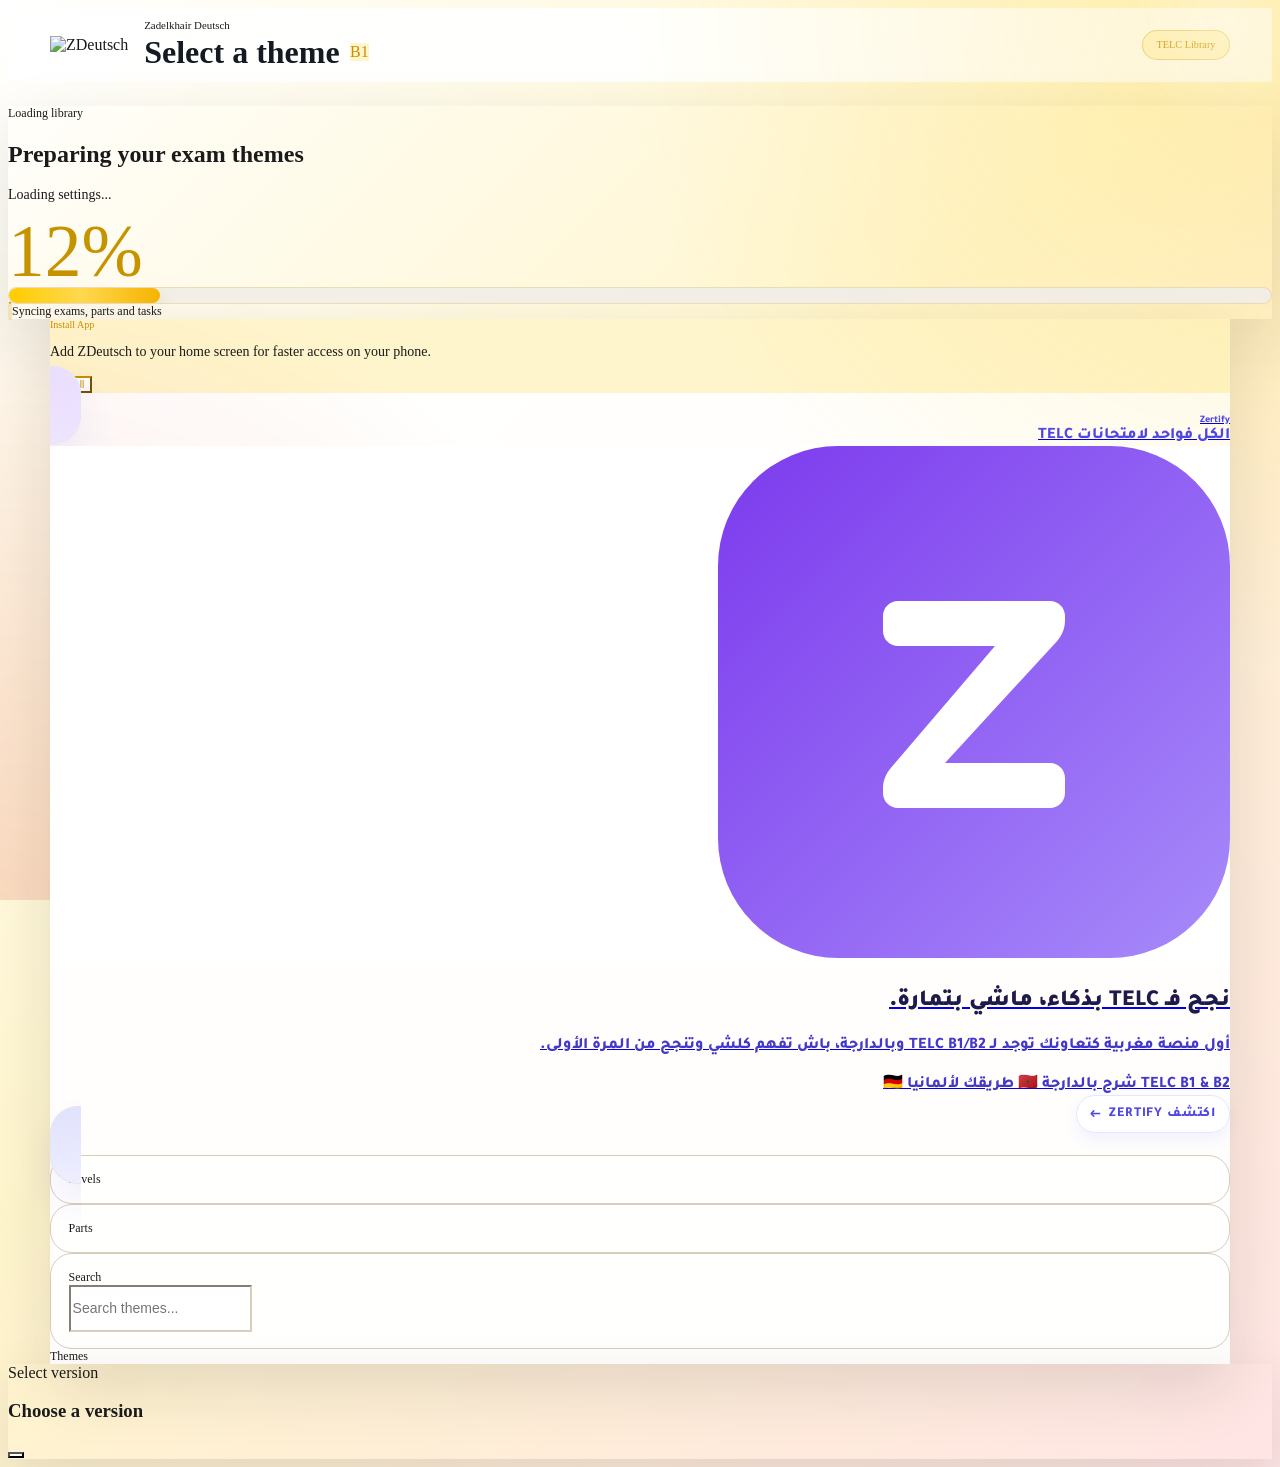
==== index.html @ 5119e73a "a" ====
<!doctype html>
<html lang="en">

<head>
  <meta charset="utf-8">
  <meta name="viewport" content="width=device-width, initial-scale=1">
  <meta name="theme-color" content="#ffcc00">
  <meta name="apple-mobile-web-app-capable" content="yes">
  <meta name="apple-mobile-web-app-status-bar-style" content="default">
  <meta name="apple-mobile-web-app-title" content="ZDeutsch">
  <title>ZDeutsch | Zadelkhair Deutsch</title>
  <link rel="manifest" href="manifest.webmanifest?v=20260313-1">
  <link rel="apple-touch-icon" href="pwa/apple-touch-icon.png?v=20260313-1">
  <link rel="stylesheet"
    href="https://fonts.googleapis.com/css2?family=Space+Grotesk:wght@400;600&family=Newsreader:wght@400;500;600&family=Tajawal:wght@500;700;800;900&display=swap">
  <script type="text/javascript">
    (function (c, l, a, r, i, t, y) {
      c[a] = c[a] || function () {
        (c[a].q = c[a].q || []).push(arguments);
      };
      t = l.createElement(r);
      t.async = 1;
      t.src = "https://www.clarity.ms/tag/" + i;
      y = l.getElementsByTagName(r)[0];
      y.parentNode.insertBefore(t, y);
    })(window, document, "clarity", "script", "vugci4h4o0");
  </script>
  <script>
    window.tailwind = window.tailwind || {};
    window.tailwind.config = {
      safelist: [
        "bg-stone-50",
        "bg-stone-100",
        "bg-stone-200",
        "bg-azure",
        "bg-white",
        "bg-white/80",
        "bg-white/90",
        "bg-azure/10",
        "bg-mint/10",
        "bg-mint/20",
        "bg-rose/10",
        "bg-rose/15",
        "border-stone-200",
        "border-stone-300",
        "border-azure/30",
        "border-azure/40",
        "border-azure/50",
        "border-azure/60",
        "border-mint/30",
        "border-mint/40",
        "border-mint/50",
        "border-mint/60",
        "border-rose/30",
        "border-rose/40",
        "border-rose/50",
        "border-black/20",
        "text-azure",
        "text-mint",
        "text-rose",
        "text-white",
        "ring-2",
        "ring-azure/20",
        "ring-azure/30",
        "shadow-sm",
        "shadow-panel",
        "shadow-lg",
        "hover:border-stone-300",
        "hover:-translate-y-0.5"
      ],
      theme: {
        extend: {
          fontFamily: {
            display: ["Space Grotesk", "sans-serif"],
            body: ["Newsreader", "serif"]
          },
          colors: {
            ink: "#1f2933",
            mist: "#f8f5f0",
            shell: "#ffffff",
            haze: "#f2f3f5",
            slate: "#5c6672",
            azure: "#0f766e",
            mint: "#15803d",
            amber: "#b45309",
            rose: "#dc2626"
          },
          boxShadow: {
            panel: "0 24px 60px rgba(15, 23, 42, 0.12)"
          }
        }
      }
    };
  </script>
    <script src="https://cdn.tailwindcss.com"></script>
    <link rel="stylesheet" href="theme.css?v=20260315-1">
  </head>

<body class="theme-body font-body min-h-screen home-page">
  <div class="fixed inset-0">
    <div class="absolute inset-0 flag-glow-top"></div>
    <div class="absolute inset-0 flag-glow-bottom"></div>
    <div class="absolute inset-0 grid-overlay"></div>
  </div>

  <div class="relative min-h-screen">
    <header class="home-header sticky top-0 z-40 border-b border-black/10 bg-white/90 backdrop-blur-md shadow-sm">
      <div class="home-header-inner w-full px-6">
        <div class="home-header-brand">
          <img id="brand-logo" src="logo.svg?v=20260312-1" alt="ZDeutsch" class="h-16 w-auto">
          <div class="home-header-copy">
            <p class="home-header-eyebrow font-display uppercase tracking-[0.24em] text-slate">Zadelkhair Deutsch</p>
            <div id="header-title" class="home-header-title">
              <h1 id="theme-title" class="font-display text-base">Select a theme</h1>
              <span id="level-pill"
                class="rounded-full border border-azure/40 bg-azure/10 px-2 py-0.5 text-[10px] uppercase tracking-[0.2em] text-azure font-display">B1</span>
            </div>
          </div>
        </div>
        <div class="home-header-badge font-display uppercase tracking-[0.22em] text-slate">TELC Library</div>
      </div>
    </header>

    <section id="home-view" class="home-view pb-16 px-6 relative">
      <div id="home-loader" class="fixed inset-0 z-[90] flex items-center justify-center px-6">
        <div class="home-loader-backdrop absolute inset-0"></div>
        <div
          class="home-loader-panel relative w-full max-w-xl overflow-hidden rounded-[2rem] border border-stone-300 bg-white/95 shadow-panel p-6 sm:p-8">
          <div class="flex items-start justify-between gap-4">
            <div class="min-w-0 space-y-2">
              <div class="font-display text-xs uppercase tracking-[0.28em] text-slate">Loading library</div>
              <h2 class="text-2xl font-display text-ink sm:text-3xl">Preparing your exam themes</h2>
              <p id="home-loader-stage" class="text-sm text-slate" role="status" aria-live="polite">Preparing library...
              </p>
            </div>
            <div id="home-loader-percent" class="home-loader-percent font-display text-azure">0%</div>
          </div>
          <div class="mt-6 home-loader-progress-track">
            <div id="home-loader-bar" class="home-loader-progress-fill"></div>
          </div>
          <div class="mt-5 flex items-center gap-3 text-xs font-display uppercase tracking-[0.18em] text-slate">
            <span class="home-loader-spinner" aria-hidden="true"></span>
            <span>Syncing exams, parts and tasks</span>
          </div>
        </div>
      </div>
      <div class="w-full">
        <div class="home-shell rounded-3xl border border-stone-300 bg-white/90 shadow-panel p-8">
          <div class="home-hero">
            <div class="home-hero-copy space-y-2">
              <p class="font-display text-xs uppercase tracking-[0.3em] text-slate">Zadelkhair Deutsch Exam Library</p>
              <h2 class="text-3xl font-display">Wähle dein Prüfungsthema</h2>
              <p>Prepare for your TELC language exam for <span class="font-bold text-azure">FREE!</span></p>
            </div>
          </div>

          <section id="install-prompt-card"
            class="hidden md:hidden mt-5 mb-5 rounded-[1.75rem] border border-azure/40 bg-azure/10 p-4 shadow-sm">
            <div class="flex items-start justify-between gap-3">
              <div class="min-w-0">
                <div class="text-[10px] font-display uppercase tracking-[0.24em] text-azure">Install App</div>
                <p id="install-prompt-text" class="mt-2 text-sm leading-6 text-ink">Add ZDeutsch to your home screen for
                  faster access on your phone.</p>
              </div>
              <button id="install-prompt-button" type="button"
                class="inline-flex shrink-0 items-center rounded-full border border-azure/40 bg-white px-4 py-2 text-[10px] font-display uppercase tracking-[0.18em] text-azure shadow-sm">
                Install
              </button>
            </div>
          </section>

          <section id="homepage-promo-section" class="hidden mt-8">
            <div class="flex flex-col md:flex-row items-stretch justify-center gap-6">
              <!-- Zertify Promo Card -->
              <a href="https://www.zertify.app/" target="_blank" rel="noopener noreferrer" dir="rtl"
                aria-label="تسجل في Zertify"
                class="homepage-promo-card group relative w-full md:flex-1 md:basis-0 overflow-hidden no-underline transition duration-300 hover:-translate-y-1"
                style="font-family:'Tajawal','Space Grotesk',sans-serif;border:1px solid #e2e8f0;border-radius:28px;padding:30px;background:radial-gradient(500px 250px at 0% -8%, rgba(99, 102, 241, 0.2), transparent 70%), radial-gradient(520px 260px at 96% 4%, rgba(168, 85, 247, 0.15), transparent 74%), linear-gradient(145deg, #ffffff 0%, #f9faff 48%, #f5f3ff 100%);box-shadow:0 20px 36px rgba(79, 70, 229, 0.08);">
                <div class="homepage-promo-shell relative md:h-full flex flex-col justify-between">
                <div class="min-w-0">
                  <div class="homepage-promo-header flex items-center justify-between gap-3">
                    <div class="homepage-promo-brand">
                      <div
                        class="homepage-promo-brand-label text-[10px] font-display font-bold uppercase tracking-[0.34em]"
                        style="color:#4f46e5;font-weight:800;">Zertify</div>
                      <div class="homepage-promo-brand-subtitle mt-1 text-[13px] font-bold sm:text-sm"
                        style="color:#4f46e5;font-weight:800;">الكل فواحد لامتحانات TELC</div>
                    </div>
                    <div
                      class="homepage-promo-icon flex h-11 w-11 shrink-0 items-center justify-center rounded-[15px] bg-white shadow-[0_10px_22px_rgba(79,70,229,0.12)] sm:h-12 sm:w-12 overflow-hidden">
                      <img src="zertify-logo.svg" alt="Zertify" class="h-full w-full object-contain p-1.5">
                    </div>
                  </div>

                  <h3 class="homepage-promo-title mt-4"
                    style="font-size:clamp(1.4rem, 1.8vw, 1.8rem);line-height:1.1;color:#1e1b4b;font-weight:900;">
                    نجح فـ TELC بذكاء، ماشي بتمارة.
                  </h3>
                  <p class="homepage-promo-summary mt-2 text-[12px] leading-6 sm:text-[13px]"
                    style="color:#4338ca;font-weight:800;">
                    أول منصة مغربية كتعاونك توجد لـ TELC B1/B2 وبالدارجة، باش تفهم كلشي وتنجح من المرة الأولى.
                  </p>
                </div>

                <div
                  class="homepage-promo-footer mt-6 flex flex-col gap-3 sm:flex-row sm:items-center sm:justify-between">
                  <div
                    class="homepage-promo-meta flex flex-wrap items-center gap-x-2 gap-y-1 text-[9px] uppercase tracking-[0.16em] sm:text-[9.5px]"
                    style="color:#4338ca;font-weight:800;">
                    <span>TELC B1 & B2</span>
                    <span class="h-1 w-1 rounded-full" style="background:#a5b4fc;"></span>
                    <span>شرح بالدارجة 🇲🇦</span>
                    <span class="h-1 w-1 rounded-full" style="background:#a5b4fc;"></span>
                    <span>طريقك لألمانيا 🇩🇪</span>
                  </div>

                  <div
                    class="homepage-promo-cta inline-flex w-fit items-center gap-2 rounded-full transition group-hover:-translate-y-0.5"
                    style="display:inline-flex;align-items:center;gap:8px;border-radius:999px;border:1px solid #e0e7ff;padding:8px 13px;background:rgba(255, 255, 255, 0.96);color:#4f46e5;font-size:0.85rem;font-weight:800;letter-spacing:0.06em;text-transform:uppercase;box-shadow:0 8px 16px rgba(79, 70, 229, 0.07);">
                    <span>اكتشف Zertify</span>
                    <span class="text-[15px]">←</span>
                  </div>
                </div>
              </div>
              </a>

              <!-- MeinLang Promo Card (Original) -->
              
              
            </div>
          </section>

          <div id="community-promo-target" class="mt-6"></div>

          <div class="home-sections mt-8 space-y-6">
            <div class="home-control-card">
              <div class="text-xs uppercase tracking-[0.2em] text-slate font-display">Levels</div>
              <div id="level-list" class="mt-3 flex flex-wrap gap-3"></div>
            </div>
            <div class="home-control-card home-parts-card">
              <div class="text-xs uppercase tracking-[0.2em] text-slate font-display">Parts</div>
              <div id="section-list" class="mt-3 flex flex-wrap gap-3"></div>
            </div>
            <div class="home-control-card home-search-card">
              <div class="flex flex-wrap items-center justify-between gap-2">
                <div class="text-xs uppercase tracking-[0.2em] text-slate font-display">Search</div>
                <div id="theme-search-scope"
                  class="home-search-scope font-display uppercase tracking-[0.18em] text-slate"></div>
              </div>
              <div class="mt-3">
                <input id="theme-search" type="search" placeholder="Search themes..."
                  class="home-search-input w-full rounded-2xl border border-stone-300 bg-white/80 px-4 py-2 text-sm text-ink shadow-sm focus:border-azure/40 focus:outline-none">
              </div>
            </div>
            <div class="home-themes-block">
              <div class="text-xs uppercase tracking-[0.2em] text-slate font-display">Themes</div>
              <div id="theme-grid" class="mt-4 grid gap-4 sm:grid-cols-2 lg:grid-cols-3 xl:grid-cols-4"></div>
            </div>
          </div>

          
        </div>
      </div>
    </section>
  </div>

  <div id="version-modal" class="fixed inset-0 z-50 hidden">
    <div id="version-overlay" class="absolute inset-0 bg-black/20 backdrop-blur-sm"></div>
    <div
      class="relative mx-auto mt-28 w-[90%] max-w-lg rounded-3xl border border-stone-300 bg-white/95 shadow-panel p-6">
      <div class="flex items-start justify-between gap-4">
        <div>
          <div class="text-xs uppercase tracking-[0.2em] text-slate font-display">Select version</div>
          <h3 id="version-title" class="mt-2 text-lg font-display text-ink">Choose a version</h3>
        </div>
        <button id="version-close"
          class="h-9 w-9 rounded-xl border border-black/10 bg-white/80 text-slate flex items-center justify-center shadow-sm">
          <i data-lucide="x" class="h-4 w-4" aria-hidden="true"></i>
        </button>
      </div>
      <div id="version-options" class="mt-5 grid gap-3"></div>
    </div>
  </div>

  <script src="https://cdnjs.cloudflare.com/ajax/libs/html2pdf.js/0.10.1/html2pdf.bundle.min.js"></script>
  <script src="https://unpkg.com/lucide@0.471.0/dist/umd/lucide.min.js"></script>
  <script src="shared.js?v=20260316-2"></script>
  <script src="main.js?v=20260316-1"></script>
</body>

</html>
---- theme.css ----
:root {
  --flag-black: #1a1a1a;
  --flag-red: #d50000;
  --flag-gold: #ffcc00;
  --flag-gold-dark: #c69300;
  --flag-gold-soft: #fff5cc;
  --flag-red-soft: #ffe5e5;
  --flag-green: #1b7f3b;
  --flag-green-soft: #e6f6ec;
  --whatsapp-green: #25d366;
  --whatsapp-green-dark: #1ebe5b;
  --telegram-blue: #229ed9;
  --telegram-blue-dark: #1b8cc2;
  --flag-stone-50: #f9f7f2;
  --flag-stone-100: #f1eee7;
  --flag-stone-200: #e8e2d6;
  --flag-stone-300: #d8cdbb;
  --flag-border: #e2d9c4;
  --flag-muted: #5f6165;
  --font-scale: 1;
  --aside-width: 40%;
}

html {
  font-size: 16px;
}

#home-view,
#exam-view {
  font-size: calc(1rem * var(--font-scale));
}

/* Allow selecting/copying text inside exam cards (many are rendered as buttons). */
#exam-view,
#exam-view * {
  -webkit-user-select: text;
  user-select: text;
}

#home-view .text-xs,
#exam-view .text-xs {
  font-size: calc(0.75rem * var(--font-scale));
}

#home-view .text-sm,
#exam-view .text-sm {
  font-size: calc(0.875rem * var(--font-scale));
}

#home-view .text-base,
#exam-view .text-base {
  font-size: calc(1rem * var(--font-scale));
}

#home-view .text-lg,
#exam-view .text-lg {
  font-size: calc(1.125rem * var(--font-scale));
}

#home-view .text-xl,
#exam-view .text-xl {
  font-size: calc(1.25rem * var(--font-scale));
}

#home-view .text-2xl,
#exam-view .text-2xl {
  font-size: calc(1.5rem * var(--font-scale));
}

#home-view .text-3xl,
#exam-view .text-3xl {
  font-size: calc(1.875rem * var(--font-scale));
}

#home-view .text-\[10px\],
#exam-view .text-\[10px\] {
  font-size: calc(10px * var(--font-scale));
}

#left-panel p {
  text-align: justify;
  text-justify: inter-word;
}

#left-panel,
#right-panel {
  overscroll-behavior: contain;
  -webkit-overflow-scrolling: touch;
  scroll-padding-bottom: calc(8rem + env(safe-area-inset-bottom));
}

.exam-action-bar {
  padding-bottom: calc(0.75rem + env(safe-area-inset-bottom));
  background: linear-gradient(180deg, rgba(255, 255, 255, 0) 0%, rgba(255, 255, 255, 0.88) 28%, rgba(255, 255, 255, 0.98) 100%);
}

@media (min-width: 1024px) {
  #exam-view {
    min-height: calc(100vh - 160px);
  }

  #exam-grid {
    height: calc(100vh - 160px);
    grid-template-columns: minmax(0, calc(100% - var(--aside-width))) minmax(0, var(--aside-width));
  }

  #left-panel,
  #right-panel {
    height: 100%;
    min-height: 0;
  }
}

body.theme-body {
  color: var(--flag-black);
  background: linear-gradient(135deg, #ffffff 0%, #fff5cc 45%, #ffe5e5 100%);
}

body.home-loader-active {
  overflow: hidden;
}

.flag-glow-top {
  background: radial-gradient(circle at top, rgba(213, 0, 0, 0.18), transparent 60%);
}

.flag-glow-bottom {
  background: radial-gradient(circle at 20% 80%, rgba(255, 204, 0, 0.22), transparent 60%);
}

.grid-overlay {
  background-image: linear-gradient(rgba(26, 26, 26, 0.05) 1px, transparent 1px),
    linear-gradient(90deg, rgba(26, 26, 26, 0.05) 1px, transparent 1px);
  background-size: 46px 46px;
  opacity: 0.35;
}

.bg-stone-50 {
  background-color: var(--flag-stone-50) !important;
}

.bg-stone-100 {
  background-color: var(--flag-stone-100) !important;
}

.bg-stone-200 {
  background-color: var(--flag-stone-200) !important;
}

.bg-white {
  background-color: #ffffff !important;
}

.bg-white\/80 {
  background-color: rgba(255, 255, 255, 0.88) !important;
}

.bg-white\/90 {
  background-color: rgba(255, 255, 255, 0.94) !important;
}

.bg-azure {
  background-color: var(--flag-gold) !important;
}

.bg-azure\/10 {
  background-color: var(--flag-gold-soft) !important;
}

.bg-mint\/10 {
  background-color: var(--flag-green-soft) !important;
}

.bg-mint\/20 {
  background-color: var(--flag-green-soft) !important;
}

.bg-rose\/10,
.bg-rose\/15 {
  background-color: var(--flag-red-soft) !important;
}

.border-stone-200 {
  border-color: var(--flag-stone-200) !important;
}

.border-stone-300 {
  border-color: var(--flag-stone-300) !important;
}

.border-azure\/30,
.border-azure\/40,
.border-azure\/50,
.border-azure\/60 {
  border-color: var(--flag-gold-dark) !important;
}

.border-mint\/30,
.border-mint\/40,
.border-mint\/50,
.border-mint\/60 {
  border-color: var(--flag-green) !important;
}

.border-rose\/30,
.border-rose\/40,
.border-rose\/50 {
  border-color: var(--flag-red) !important;
}

.border-black\/20 {
  border-color: var(--flag-border) !important;
}

.text-azure {
  color: var(--flag-gold-dark) !important;
}

.text-mint {
  color: var(--flag-green) !important;
}

.text-rose {
  color: var(--flag-red) !important;
}

.text-white {
  color: var(--flag-black) !important;
}

.ring-azure\/20 {
  --tw-ring-color: rgba(255, 204, 0, 0.35) !important;
}

.ring-azure\/30 {
  --tw-ring-color: rgba(255, 204, 0, 0.5) !important;
}

.shadow-panel {
  box-shadow: 0 24px 60px rgba(26, 26, 26, 0.12) !important;
}

.home-loader-backdrop {
  background: rgba(249, 247, 242, 0.72);
  backdrop-filter: blur(12px);
}

.home-loader-panel::before {
  content: "";
  position: absolute;
  inset: 0;
  background: radial-gradient(circle at top right, rgba(255, 204, 0, 0.18), transparent 42%),
    radial-gradient(circle at bottom left, rgba(213, 0, 0, 0.12), transparent 42%);
  pointer-events: none;
}

.home-loader-percent {
  font-size: clamp(2.4rem, 7vw, 4.6rem);
  line-height: 0.95;
  color: var(--flag-gold-dark);
}

.home-loader-progress-track {
  position: relative;
  height: 0.9rem;
  overflow: hidden;
  border: 1px solid rgba(198, 147, 0, 0.2);
  border-radius: 999px;
  background: rgba(241, 238, 231, 0.9);
}

.home-loader-progress-fill {
  width: 0%;
  height: 100%;
  border-radius: inherit;
  background: linear-gradient(90deg, #ffcc00 0%, #ffd84e 48%, #f6b300 100%);
  box-shadow: 0 8px 18px rgba(198, 147, 0, 0.25);
  transition: width 180ms ease;
}

.home-loader-spinner {
  width: 0.95rem;
  height: 0.95rem;
  flex: 0 0 auto;
  border: 2px solid rgba(198, 147, 0, 0.22);
  border-top-color: var(--flag-gold-dark);
  border-radius: 999px;
  animation: home-loader-spin 0.8s linear infinite;
}

@keyframes home-loader-spin {
  to {
    transform: rotate(360deg);
  }
}

.home-page .home-header-inner {
  max-width: 1180px;
  min-height: 4.6rem;
  margin: 0 auto;
  display: flex;
  align-items: center;
  justify-content: space-between;
  gap: 1rem;
}

.home-page .home-header-brand {
  min-width: 0;
  display: flex;
  align-items: center;
  gap: 1rem;
}

.home-page .home-header-copy {
  min-width: 0;
}

.home-page .home-header-eyebrow {
  margin: 0 0 0.2rem;
  font-size: 0.68rem;
}

.home-page .home-header-title {
  min-width: 0;
  display: flex;
  align-items: center;
  gap: 0.65rem;
}

.home-page .home-header-title h1 {
  margin: 0;
  color: #131a21;
}

.home-page .home-header-badge {
  flex: 0 0 auto;
  border-radius: 999px;
  border: 1px solid rgba(198, 147, 0, 0.35);
  background: rgba(255, 245, 204, 0.92);
  padding: 0.55rem 0.85rem;
  font-size: 0.64rem;
  color: var(--flag-gold-dark);
}

.home-page .home-view {
  padding-top: 1.5rem;
}

.home-shell {
  max-width: 1180px;
  margin: 0 auto;
}

.home-hero {
  display: grid;
  grid-template-columns: minmax(0, 1.12fr) minmax(320px, 0.88fr);
  gap: 1.5rem 2rem;
  align-items: start;
  display: none;
}

.home-hero-copy h2 {
  line-height: 1.05;
}

.home-control-grid {
  display: grid;
  grid-template-columns: repeat(2, minmax(0, 1fr));
  gap: 1rem;
}

.home-control-card {
  border: 1px solid var(--flag-stone-300);
  border-radius: 22px;
  background: rgba(255, 255, 255, 0.82);
  padding: 1rem 1.1rem;
  box-shadow: inset 0 1px 0 rgba(255, 255, 255, 0.7);
}

.home-search-scope {
  font-size: 0.68rem;
}

.home-search-input {
  min-height: 2.9rem;
}

.home-page #level-list,
.home-page #section-list {
  align-items: flex-start;
}

.home-page #theme-grid {
  align-items: stretch;
}

@media (max-width: 1023px) {
  .home-hero {
    grid-template-columns: minmax(0, 1fr);
  }
}

.shadow-lg {
  box-shadow: 0 16px 28px rgba(26, 26, 26, 0.18) !important;
}

* {
  scrollbar-width: thin;
  scrollbar-color: rgba(26, 26, 26, 0.2) transparent;
}

*::-webkit-scrollbar {
  width: 8px;
}

*::-webkit-scrollbar-track {
  background: transparent;
}

*::-webkit-scrollbar-thumb {
  background: rgba(26, 26, 26, 0.18);
  border-radius: 999px;
}

.theme-card {
  position: relative;
  overflow: hidden;
  border: 1px solid var(--flag-gold-dark);
  border-radius: 24px;
  background: #ffffff;
  padding: 18px;
  min-height: 180px;
  text-align: left;
  display: flex;
  flex-direction: column;
  gap: 14px;
  transition: transform 0.2s ease, box-shadow 0.2s ease;
  box-shadow: 0 8px 20px rgba(26, 26, 26, 0.08);
}

.theme-card::before {
  content: none;
}

.theme-card::after {
  content: none;
}

.theme-card:hover {
  transform: translateY(-2px);
  box-shadow: 0 12px 24px rgba(26, 26, 26, 0.1);
}

.theme-card-active {
  border-color: var(--flag-gold-dark);
  box-shadow: 0 14px 26px rgba(26, 26, 26, 0.12);
}

.theme-card-header {
  display: flex;
  align-items: flex-start;
  justify-content: space-between;
  gap: 12px;
}

.theme-card-title-wrap {
  min-width: 0;
}

.theme-card-title {
  font-family: "Space Grotesk", sans-serif;
  font-size: 1.15rem;
  font-weight: 600;
  color: #131a21;
  line-height: 1.2;
  margin: 0;
}

.theme-card-subtitle {
  margin-top: 4px;
  font-size: 0.8rem;
  color: var(--flag-muted);
  letter-spacing: 0.04em;
  text-transform: uppercase;
}

.theme-card-actions {
  display: flex;
  align-items: center;
  gap: 8px;
}

.theme-card-level {
  border-radius: 999px;
  border: none;
  background: #f5f7fa;
  color: #4b5563;
  padding: 6px 10px;
  font-size: 11px;
  letter-spacing: 0.22em;
  font-family: "Space Grotesk", sans-serif;
  text-transform: uppercase;
  font-weight: 700;
}

.theme-card-download {
  width: 36px;
  height: 36px;
  border-radius: 12px;
  border: none;
  background: #f5f7fa;
  color: var(--flag-black);
  display: inline-flex;
  align-items: center;
  justify-content: center;
  box-shadow: none;
  transition: background-color 0.2s ease;
}

.theme-card-download:hover {
  background: #ebeff4;
}

.theme-card-summary {
  display: flex;
  align-items: center;
  justify-content: space-between;
  gap: 10px;
}

.theme-card-status {
  border-radius: 999px;
  padding: 5px 10px;
  font-size: 11px;
  font-family: "Space Grotesk", sans-serif;
  text-transform: uppercase;
  letter-spacing: 0.11em;
  border: none;
  font-weight: 700;
}

.theme-card-status-new {
  color: #6b7280;
  background: #f3f4f6;
}

.theme-card-status-progress {
  color: #475569;
  background: #edf2f7;
}

.theme-card-status-passed {
  color: #166534;
  background: #eaf7ef;
}

.theme-card-score {
  display: flex;
  align-items: baseline;
  gap: 8px;
}

.theme-card-score-label {
  font-size: 10px;
  text-transform: uppercase;
  letter-spacing: 0.14em;
  color: var(--flag-muted);
  font-family: "Space Grotesk", sans-serif;
}

.theme-card-score-value {
  font-size: 1.15rem;
  font-family: "Space Grotesk", sans-serif;
  font-weight: 700;
  color: #0f1c27;
}

.theme-card-progress-track {
  height: 10px;
  width: 100%;
  border-radius: 999px;
  background: #eef2f6;
  overflow: hidden;
  border: none;
}

.theme-card-progress-fill {
  height: 100%;
  border-radius: 999px;
  background: #8ea0b8;
  transition: width 0.3s ease;
}

.theme-card-meta {
  display: flex;
  align-items: center;
  flex-wrap: wrap;
  gap: 8px;
}

.theme-meta-pill {
  border-radius: 999px;
  border: none;
  background: #f3f4f6;
  color: #2f3a44;
  padding: 5px 10px;
  font-size: 11px;
  font-family: "Space Grotesk", sans-serif;
  letter-spacing: 0.08em;
  text-transform: uppercase;
}

/* Mobile aside animations */
#right-panel {
  transition: transform 220ms cubic-bezier(.2, .8, .2, 1), opacity 200ms linear;
  will-change: transform, opacity;
}

@media (max-width: 767px) {
  .lesen-page {
    --lesen-mobile-header-height: 7.85rem;
  }

  .lesen-page #right-panel.mobile-aside-open {
    position: fixed;
    top: calc(var(--lesen-mobile-header-height) + 0.55rem);
    right: 0.75rem;
    bottom: calc(5.75rem + env(safe-area-inset-bottom));
    width: min(24rem, calc(100vw - 1.5rem));
    max-width: calc(100vw - 1.5rem);
    z-index: 50;
    border-radius: 1.5rem !important;
    transform: translateX(0);
    opacity: 1;
  }
}

/* Header responsive tweaks for all pages on small screens */
@media (max-width: 767px) {
  .home-page .home-header-inner {
    min-height: 4rem;
    padding: 0.8rem 0.75rem;
    gap: 0.75rem;
  }

  .home-page .home-header-brand {
    gap: 0.75rem;
  }

  .home-page #brand-logo {
    height: 2.5rem !important;
    width: auto;
  }

  .home-page .home-header-eyebrow {
    font-size: 0.58rem;
    letter-spacing: 0.18em;
  }

  .home-page .home-header-title {
    gap: 0.45rem;
  }

  .home-page #theme-title {
    font-size: 1rem;
    max-width: 12rem;
    overflow: hidden;
    text-overflow: ellipsis;
    white-space: nowrap;
  }

  .home-page #level-pill {
    font-size: 9px;
  }

  .home-page .home-header-badge {
    display: none;
  }

  .home-page .home-view {
    padding-top: 0.85rem !important;
    padding-right: 0.75rem !important;
    padding-left: 0.75rem !important;
    padding-bottom: 1rem !important;
  }

  .home-page .home-shell {
    padding: 1rem !important;
    border-radius: 1.6rem !important;
  }

  .home-page .home-hero {
    gap: 1rem;
  }

  .home-page .home-hero-copy h2 {
    font-size: 1.9rem;
    line-height: 1.08;
  }

  .home-page .home-control-card {
    padding: 0.95rem;
    border-radius: 1.25rem;
  }

  .home-page .home-search-scope {
    font-size: 0.6rem;
  }

  .home-page .home-search-input {
    min-height: 3rem;
    font-size: 1rem;
  }

  .home-page #level-list,
  .home-page #section-list {
    gap: 0.6rem !important;
  }

  .home-page #level-list>button,
  .home-page #section-list>button {
    flex: 1 1 calc(50% - 0.3rem);
    max-width: calc(50% - 0.3rem);
    justify-content: center;
    min-height: 2.85rem;
    text-align: center;
  }

  .home-page #theme-grid {
    grid-template-columns: minmax(0, 1fr) !important;
    gap: 0.9rem !important;
  }

  .home-page .theme-card {
    min-height: 0;
  }

  .home-loader-panel {
    padding: 1.3rem !important;
    border-radius: 1.6rem !important;
  }

  .home-loader-percent {
    font-size: 2.7rem;
  }

  .lesen-page #exam-view {
    padding-top: calc(var(--lesen-mobile-header-height) + 0.8rem) !important;
    padding-right: 0.75rem !important;
    padding-bottom: calc(5.75rem + env(safe-area-inset-bottom)) !important;
    padding-left: 0.75rem !important;
  }

  .lesen-page #exam-grid {
    height: calc(100vh - var(--lesen-mobile-header-height) - 6.55rem) !important;
    gap: 0.875rem !important;
    grid-template-columns: minmax(0, 1fr) !important;
  }

  .lesen-page .exam-panel {
    border-radius: 1.5rem !important;
    padding: 0.9rem !important;
    padding-bottom: calc(1.5rem + env(safe-area-inset-bottom)) !important;
  }

  .lesen-page #exam-view .text-xs {
    font-size: calc(0.8rem * var(--font-scale));
  }

  .lesen-page #exam-view .text-sm {
    font-size: calc(0.95rem * var(--font-scale));
  }

  .lesen-page #exam-view .text-base {
    font-size: calc(1.05rem * var(--font-scale));
  }

  .lesen-page #exam-view .text-lg {
    font-size: calc(1.18rem * var(--font-scale));
  }

  .lesen-page #exam-view .text-xl {
    font-size: calc(1.32rem * var(--font-scale));
  }

  .lesen-page #exam-view .text-\[10px\] {
    font-size: calc(11px * var(--font-scale));
  }

  .lesen-page #left-panel p,
  .lesen-page #right-panel p {
    line-height: 1.65;
  }

  .lesen-page #left-panel .grid,
  .lesen-page #right-panel .grid {
    grid-template-columns: minmax(0, 1fr) !important;
  }

  .theme-card {
    min-height: 165px;
    padding: 14px;
    gap: 10px;
  }

  .theme-card-title {
    font-size: 1rem;
  }

  .theme-card-score-value {
    font-size: 1rem;
  }

  .theme-meta-pill {
    font-size: 10px;
    padding: 4px 8px;
  }

  .lesen-page .lesen-header {
    height: auto;
    min-height: var(--lesen-mobile-header-height);
  }

  .lesen-page .lesen-header>div {
    display: grid !important;
    grid-template-columns: minmax(0, 1fr) auto;
    grid-template-areas:
      "left actions"
      "parts parts";
    align-items: center;
    row-gap: 0.7rem !important;
    column-gap: 0.7rem !important;
    height: auto !important;
    padding: 0.75rem 0.75rem 0.95rem !important;
  }

  .lesen-page #header-left {
    grid-area: left;
    min-width: 0;
    gap: 0.65rem !important;
  }

  .lesen-page #header-title {
    min-width: 0;
    overflow: hidden;
  }

  .lesen-page #header-left img#brand-logo,
  .lesen-page img#brand-logo {
    display: none !important;
  }

  .lesen-page #return-label {
    display: none;
  }

  .lesen-page #header-divider {
    display: none;
  }

  .lesen-page #header-title h1#theme-title,
  .lesen-page #theme-title {
    font-size: 0.96rem;
    max-width: 12.5rem;
    overflow: hidden;
    text-overflow: ellipsis;
    white-space: nowrap;
  }

  .lesen-page #level-pill {
    display: none;
  }

  .lesen-page #header-actions {
    grid-area: actions;
    align-self: start;
    gap: 0.45rem !important;
  }

  .lesen-page #timer-display {
    padding: 0.55rem 0.8rem !important;
  }

  .lesen-page #part-cards-wrap {
    grid-area: parts;
    width: 100%;
    min-width: 0;
    display: block !important;
  }

  .lesen-page #part-cards {
    position: static !important;
    width: 100% !important;
    flex-wrap: nowrap !important;
    gap: 0.55rem !important;
    overflow-x: auto;
    overflow-y: hidden;
    -webkit-overflow-scrolling: touch;
    padding: 0.05rem 0.2rem 0.05rem 0;
  }

  .lesen-page .aside-toggle-btn {
    position: fixed;
    top: calc(var(--lesen-mobile-header-height) - 1.05rem);
    right: 12px;
    z-index: 45;
    width: 3.3rem;
    min-width: 3.3rem;
    height: 3.3rem;
    padding: 0;
    border-color: var(--flag-gold-dark) !important;
    background: var(--flag-gold) !important;
    color: var(--flag-black) !important;
    box-shadow: 0 10px 22px rgba(198, 147, 0, 0.22);
  }

  .lesen-page .aside-toggle-btn.is-attention-seeking {
    animation: lesen-aside-toggle-nudge 1.85s ease-in-out infinite;
    transform-origin: center;
  }

  .lesen-page .aside-toggle-btn.is-attention-seeking::after {
    content: "";
    position: absolute;
    inset: -0.32rem;
    border-radius: inherit;
    border: 2px solid rgba(198, 147, 0, 0.45);
    opacity: 0;
    pointer-events: none;
    animation: lesen-aside-toggle-pulse 1.85s ease-out infinite;
  }

  .lesen-page .aside-toggle-label {
    display: none;
  }

  .lesen-page #part-cards button {
    font-size: 0.56rem;
    padding: 0.72rem 0.9rem;
    min-width: 8.15rem;
    height: auto;
    flex-shrink: 0;
  }

  .lesen-page #settings-panel {
    top: calc(var(--lesen-mobile-header-height) + 0.85rem) !important;
    right: 0.75rem !important;
    left: 0.75rem;
    width: auto !important;
  }
}

@media (max-width: 389px) {
  .lesen-page .aside-toggle-btn {
    width: 3rem;
    min-width: 3rem;
    height: 3rem;
  }
}

@keyframes lesen-aside-toggle-nudge {
  0%,
  100% {
    transform: translate3d(0, 0, 0) scale(1);
  }

  14% {
    transform: translate3d(-5px, -9px, 0) scale(1.05);
  }

  28% {
    transform: translate3d(6px, 0, 0) scale(1);
  }

  42% {
    transform: translate3d(-4px, -11px, 0) scale(1.07);
  }

  58% {
    transform: translate3d(5px, 0, 0) scale(1.01);
  }

  72% {
    transform: translate3d(0, -5px, 0) scale(1.03);
  }
}

@keyframes lesen-aside-toggle-pulse {
  0% {
    opacity: 0;
    transform: scale(0.92);
  }

  18% {
    opacity: 0.55;
  }

  70% {
    opacity: 0;
    transform: scale(1.18);
  }

  100% {
    opacity: 0;
    transform: scale(1.18);
  }
}

@media (prefers-reduced-motion: reduce) {
  .lesen-page .aside-toggle-btn.is-attention-seeking,
  .lesen-page .aside-toggle-btn.is-attention-seeking::after {
    animation: none !important;
  }
}

body.community-modal-open {
  overflow: hidden;
}

.site-promo-top-wrap {
  margin-bottom: 1rem;
}

.site-promo-inner {
  max-width: 1024px;
  margin: 0 auto;
  border: 1px solid #d6d1c5;
  border-radius: 12px;
  background: rgba(255, 255, 255, 0.94);
  padding: 4px;
  box-shadow: 0 8px 18px rgba(26, 26, 26, 0.08);
}

.site-promo-image {
  width: 100%;
  max-height: 90px;
  display: block;
  object-fit: cover;
  border-radius: 10px;
}

.site-promo-link {
  display: block;
  text-decoration: none;
}

.site-bottom-promo {
  position: fixed;
  left: 0;
  right: 0;
  z-index: 65;
  padding: 0 12px;
  pointer-events: none;
}

.site-promo-bottom-inner {
  position: relative;
  pointer-events: auto;
}

.site-bottom-promo-close {
  position: absolute;
  top: 6px;
  right: 6px;
  border: 1px solid rgba(0, 0, 0, 0.22);
  background: rgba(255, 255, 255, 0.94);
  color: #1f2933;
  border-radius: 999px;
  padding: 4px 9px;
  font-size: 10px;
  text-transform: uppercase;
  letter-spacing: 0.1em;
  font-weight: 700;
  cursor: pointer;
}

.community-promo {
  border: 1px solid #d6d1c5;
  border-radius: 16px;
  padding: 12px 14px;
  background: rgba(255, 255, 255, 0.9);
  box-shadow: 0 8px 16px rgba(26, 26, 26, 0.06);
  display: flex;
  align-items: center;
  justify-content: space-between;
  gap: 10px 14px;
  flex-wrap: wrap;
}

.community-promo-content {
  min-width: 0;
  flex: 1 1 360px;
}

.community-promo-title {
  margin: 0;
  font-size: 0.78rem;
  font-weight: 700;
  letter-spacing: 0.12em;
  text-transform: uppercase;
  color: var(--flag-black);
}

.community-promo-line {
  margin: 4px 0 0;
  color: var(--flag-muted);
  line-height: 1.3;
  font-size: 0.92rem;
}

.community-promo-actions {
  margin-top: 0;
  display: flex;
  flex-wrap: wrap;
  gap: 8px;
}

.community-btn {
  display: inline-flex;
  align-items: center;
  justify-content: center;
  border-radius: 999px;
  padding: 0.5rem 0.86rem;
  font-size: 0.66rem;
  text-transform: uppercase;
  letter-spacing: 0.12em;
  text-decoration: none;
  transition: transform 0.15s ease, box-shadow 0.15s ease, background-color 0.15s ease;
  cursor: pointer;
  border: 1px solid transparent;
}

.community-btn:hover {
  transform: translateY(-1px);
}

.community-btn-primary {
  background: var(--whatsapp-green);
  color: #ffffff;
  border-color: var(--whatsapp-green-dark);
  box-shadow: 0 8px 18px rgba(37, 211, 102, 0.28);
}

.community-btn-secondary {
  background: #ffffff;
  color: var(--flag-black);
  border-color: var(--flag-stone-300);
}

.community-floating-btn {
  position: fixed;
  right: 16px;
  bottom: 82px;
  z-index: 60;
  border-radius: 999px;
  border: 1px solid var(--whatsapp-green-dark);
  background: var(--whatsapp-green);
  color: #ffffff;
  padding: 10px 14px;
  font-size: 10px;
  text-transform: uppercase;
  letter-spacing: 0.1em;
  font-weight: 700;
  box-shadow: 0 10px 24px rgba(26, 26, 26, 0.2);
}

.community-floating-btn:hover {
  background: var(--whatsapp-green-dark);
}

.community-modal {
  position: fixed;
  inset: 0;
  z-index: 80;
  overflow-y: auto;
  padding: 16px 0;
}

.community-modal.hidden {
  display: none;
}

.community-modal-backdrop {
  position: absolute;
  inset: 0;
  background: rgba(0, 0, 0, 0.45);
  backdrop-filter: blur(2px);
}

.community-modal-panel {
  position: relative;
  max-width: 660px;
  margin: 0 auto;
  border-radius: 24px;
  border: 1px solid var(--flag-stone-300);
  background: rgba(255, 255, 255, 0.97);
  padding: 20px;
  box-shadow: 0 20px 60px rgba(26, 26, 26, 0.26);
  max-height: calc(100vh - 32px);
  overflow-y: auto;
  overscroll-behavior: contain;
}

.community-modal-close {
  position: absolute;
  top: 10px;
  right: 10px;
  border: 1px solid var(--flag-stone-300);
  background: #fff;
  color: var(--flag-muted);
  border-radius: 999px;
  width: 30px;
  height: 30px;
  font-size: 20px;
  line-height: 1;
  cursor: pointer;
}

.community-modal-title {
  margin: 0;
  font-family: "Space Grotesk", sans-serif;
  font-size: 1.15rem;
}

.community-modal-line {
  margin: 10px 0 0;
  color: var(--flag-muted);
  line-height: 1.45;
}

.community-modal-textarea {
  width: 100%;
  margin-top: 14px;
  border-radius: 16px;
  border: 1px solid var(--flag-stone-300);
  background: #fff;
  color: var(--flag-black);
  padding: 12px;
  resize: vertical;
  min-height: 180px;
}

.community-modal-status {
  min-height: 20px;
  margin: 8px 0 0;
  color: var(--flag-green);
  font-size: 0.82rem;
}

.community-modal-actions {
  margin-top: 6px;
  display: flex;
  gap: 10px;
  flex-wrap: wrap;
}

.homepage-promo-card {
  isolation: isolate;
  animation: homepagePromoReveal 0.8s cubic-bezier(0.22, 1, 0.36, 1) both;
}

.homepage-promo-card::before {
  content: "";
  position: absolute;
  width: 220px;
  height: 220px;
  top: -90px;
  right: -60px;
  border-radius: 999px;
  background: radial-gradient(circle, rgba(255, 255, 255, 0.32), rgba(255, 255, 255, 0.02) 68%, transparent 72%);
  pointer-events: none;
  z-index: 0;
  filter: blur(2px);
  animation: homepagePromoOrb 7s ease-in-out infinite;
}

.homepage-promo-card::after {
  content: "";
  position: absolute;
  inset: -20% auto -20% -30%;
  width: 38%;
  background: linear-gradient(90deg, transparent, rgba(255, 255, 255, 0.24), transparent);
  transform: translateX(-180%) rotate(10deg);
  pointer-events: none;
  z-index: 0;
  animation: homepagePromoSweep 4.8s ease-in-out 0.8s infinite;
}

.homepage-promo-shell {
  position: relative;
  z-index: 1;
}

.homepage-promo-brand {
  animation: homepagePromoRise 0.7s cubic-bezier(0.22, 1, 0.36, 1) 0.08s both;
}

.homepage-promo-icon {
  animation: homepagePromoFloat 2.6s ease-in-out infinite;
  transform-origin: center;
}

.homepage-promo-title {
  animation: homepagePromoRise 0.82s cubic-bezier(0.22, 1, 0.36, 1) 0.16s both;
}

.homepage-promo-summary {
  animation: homepagePromoRise 0.82s cubic-bezier(0.22, 1, 0.36, 1) 0.28s both;
}

.homepage-promo-meta {
  animation: homepagePromoRise 0.82s cubic-bezier(0.22, 1, 0.36, 1) 0.38s both;
}

.homepage-promo-cta {
  animation:
    homepagePromoRise 0.82s cubic-bezier(0.22, 1, 0.36, 1) 0.48s both,
    homepagePromoPulse 1.85s ease-in-out 1.1s infinite;
}

.homepage-promo-card:hover .homepage-promo-cta {
  animation-play-state: paused;
}

.homepage-promo-card:hover .homepage-promo-icon {
  animation-duration: 1.9s;
}

.homepage-promo-card:hover::after {
  animation-duration: 3.6s;
}

.homepage-promo-title,
.homepage-promo-summary,
.homepage-promo-brand-label,
.homepage-promo-brand-subtitle,
.homepage-promo-meta {
  position: relative;
  z-index: 1;
}

.homepage-promo-summary-mobile {
  display: none;
}

@keyframes homepagePromoReveal {
  from {
    opacity: 0;
    transform: translateY(18px) scale(0.985);
  }

  to {
    opacity: 1;
    transform: translateY(0) scale(1);
  }
}

@keyframes homepagePromoRise {
  from {
    opacity: 0;
    transform: translateY(12px);
  }

  to {
    opacity: 1;
    transform: translateY(0);
  }
}

@keyframes homepagePromoOrb {

  0%,
  100% {
    transform: translate3d(0, 0, 0) scale(1);
    opacity: 0.72;
  }

  50% {
    transform: translate3d(-20px, 18px, 0) scale(1.08);
    opacity: 1;
  }
}

@keyframes homepagePromoSweep {

  0%,
  48%,
  100% {
    transform: translateX(-180%) rotate(10deg);
    opacity: 0;
  }

  10%,
  28% {
    opacity: 1;
  }

  40% {
    transform: translateX(450%) rotate(10deg);
    opacity: 0;
  }
}

@keyframes homepagePromoFloat {

  0%,
  100% {
    transform: translateY(0) rotate(0deg);
  }

  30% {
    transform: translateY(-4px) rotate(-1.5deg);
  }

  65% {
    transform: translateY(2px) rotate(1deg);
  }
}

@keyframes homepagePromoPulse {

  0%,
  100% {
    transform: scale(1);
    box-shadow: 0 8px 16px rgba(13, 74, 46, 0.07);
  }

  50% {
    transform: scale(1.055);
    box-shadow: 0 16px 28px rgba(13, 74, 46, 0.16);
  }
}

@media (prefers-reduced-motion: reduce) {

  .homepage-promo-card,
  .homepage-promo-card::before,
  .homepage-promo-card::after,
  .homepage-promo-brand,
  .homepage-promo-icon,
  .homepage-promo-title,
  .homepage-promo-summary,
  .homepage-promo-meta,
  .homepage-promo-cta {
    animation: none !important;
    transition: none !important;
  }
}

@media (max-width: 767px) {
  .homepage-promo-card {
    padding: 18px !important;
    border-radius: 22px !important;
  }

  .homepage-promo-header {
    gap: 10px !important;
  }

  .homepage-promo-brand-label {
    font-size: 9px !important;
    letter-spacing: 0.28em !important;
  }

  .homepage-promo-brand-subtitle {
    margin-top: 2px !important;
    font-size: 12px !important;
  }

  .homepage-promo-icon {
    width: 42px !important;
    height: 42px !important;
    border-radius: 14px !important;
  }

  .homepage-promo-icon img {
    width: 24px !important;
    height: 24px !important;
  }

  .homepage-promo-title {
    margin-top: 12px !important;
    font-size: 1.45rem !important;
    line-height: 1.14 !important;
  }

  .homepage-promo-summary {
    margin-top: 8px !important;
    font-size: 11px !important;
    line-height: 1.5 !important;
  }

  .homepage-promo-summary-desktop {
    display: none;
  }

  .homepage-promo-summary-mobile {
    display: inline;
  }

  .homepage-promo-footer {
    margin-top: 12px !important;
    gap: 10px !important;
  }

  .homepage-promo-meta {
    display: none !important;
  }

  .homepage-promo-cta {
    padding: 7px 12px !important;
    font-size: 0.68rem !important;
    letter-spacing: 0.06em !important;
    gap: 6px !important;
  }

  .site-promo-inner {
    border-radius: 10px;
    padding: 3px;
  }

  .site-promo-image {
    max-height: 50px;
    border-radius: 8px;
  }

  .site-bottom-promo {
    padding: 0 8px;
  }

  .site-bottom-promo-close {
    top: 4px;
    right: 4px;
    font-size: 9px;
    padding: 3px 7px;
  }

  .community-promo {
    padding: 10px;
    border-radius: 14px;
  }

  .community-promo-title {
    font-size: 0.72rem;
  }

  .community-promo-line {
    font-size: 0.82rem;
  }

  .community-promo-actions {
    width: 100%;
  }

  .community-promo-actions .community-btn {
    width: auto;
    flex: 1 1 46%;
  }

  .community-floating-btn {
    right: 10px;
    bottom: 74px;
    font-size: 9px;
    padding: 9px 12px;
  }

  .community-modal-panel {
    margin: 0 10px;
    max-width: calc(100% - 20px);
    padding: 16px;
    max-height: calc(100vh - 20px);
  }

  .community-btn {
    width: 100%;
  }
}

html.share-gate-open,
body.share-gate-open {
  overflow: hidden !important;
}

body.share-gate-open>*:not(#whatsapp-share-gate) {
  pointer-events: none;
}

#whatsapp-share-gate {
  position: fixed;
  inset: 0;
  z-index: 200;
  display: flex;
  align-items: center;
  justify-content: center;
  padding: 24px 18px;
}

#whatsapp-share-gate::before {
  content: "";
  position: absolute;
  inset: 0;
  background: rgba(19, 23, 34, 0.72);
  backdrop-filter: blur(10px);
}

.whatsapp-share-gate__panel {
  position: relative;
  /* width: min(100%, 540px); */
  border: 1px solid rgba(216, 205, 187, 0.92);
  border-radius: 28px;
  background: linear-gradient(180deg, rgba(255, 255, 255, 0.98) 0%, rgba(255, 247, 220, 0.98) 100%);
  box-shadow: 0 30px 80px rgba(15, 23, 42, 0.28);
  padding: 28px 24px;
  text-align: center;
  direction: rtl;
}

.whatsapp-share-gate__eyebrow {
  margin: 0 0 10px;
  font-family: "Space Grotesk", system-ui, sans-serif;
  font-size: 0.72rem;
  font-weight: 800;
  letter-spacing: 0.28em;
  text-transform: uppercase;
  color: #0f766e;
}

.whatsapp-share-gate__title {
  margin: 0;
  font-family: "Tajawal", system-ui, -apple-system, BlinkMacSystemFont, "Segoe UI", sans-serif;
  font-size: clamp(1.5rem, 4vw, 2rem);
  font-weight: 800;
  line-height: 1.3;
  color: #131a21;
}

.whatsapp-share-gate__description {
  margin: 16px 0 0;
  font-family: "Tajawal", system-ui, -apple-system, BlinkMacSystemFont, "Segoe UI", sans-serif;
  font-size: 1rem;
  line-height: 1.9;
  color: #334155;
}

.whatsapp-share-gate__tracker {
  margin-top: 18px;
  border-radius: 22px;
  border: 1px solid rgba(15, 118, 110, 0.18);
  background: rgba(255, 255, 255, 0.78);
  padding: 18px 16px;
  text-align: right;
}

.whatsapp-share-gate__tracker-row {
  display: flex;
  align-items: center;
  justify-content: space-between;
  gap: 12px;
}

.whatsapp-share-gate__tracker-badge {
  display: inline-flex;
  align-items: center;
  justify-content: center;
  border-radius: 999px;
  padding: 7px 14px;
  font-family: "Tajawal", system-ui, sans-serif;
  font-size: 0.9rem;
  font-weight: 800;
}

.whatsapp-share-gate__tracker-badge.is-unlocked {
  background: rgba(37, 211, 102, 0.15);
  color: #166534;
}

.whatsapp-share-gate__tracker-badge.is-locked {
  background: rgba(245, 158, 11, 0.16);
  color: #9a6700;
}

.whatsapp-share-gate__progress-value {
  font-family: "Space Grotesk", system-ui, sans-serif;
  font-size: 1.2rem;
  color: #131a21;
}

.whatsapp-share-gate__progress-text {
  margin: 14px 0 0;
  font-family: "Tajawal", system-ui, sans-serif;
  line-height: 1.8;
  color: #334155;
}

.whatsapp-share-gate__progress-track {
  position: relative;
  height: 12px;
  margin-top: 14px;
  overflow: hidden;
  border-radius: 999px;
  background: rgba(148, 163, 184, 0.2);
}

.whatsapp-share-gate__progress-fill {
  position: absolute;
  inset: 0 auto 0 0;
  width: 0;
  border-radius: inherit;
  background: linear-gradient(90deg, #0f766e 0%, #25d366 100%);
  transition: width 0.22s ease;
}

.whatsapp-share-gate__hint {
  margin: 14px 0 6px;
  font-family: "Tajawal", system-ui, sans-serif;
  font-size: 0.92rem;
  font-weight: 700;
  color: #0f766e;
}

.whatsapp-share-gate__link-value {
  display: block;
  width: 100%;
  overflow-wrap: anywhere;
  border-radius: 16px;
  background: rgba(15, 23, 42, 0.05);
  padding: 10px 12px;
  direction: ltr;
  text-align: left;
  font-family: "Space Grotesk", monospace;
  font-size: 0.76rem;
  line-height: 1.6;
  color: #1e293b;
}

.whatsapp-share-gate__actions {
  display: grid;
  grid-template-columns: repeat(3, minmax(0, 1fr));
  gap: 12px;
  margin-top: 24px;
}

.whatsapp-share-gate__button {
  width: 100%;
  border: 0;
  border-radius: 999px;
  color: #ffffff;
  padding: 16px 22px;
  font-family: system-ui, -apple-system, BlinkMacSystemFont, "Segoe UI", sans-serif;
  font-size: 1rem;
  font-weight: 800;
  line-height: 1.2;
  cursor: pointer;
  transition: transform 0.18s ease, box-shadow 0.18s ease, background-color 0.18s ease;
}

.whatsapp-share-gate__button--whatsapp {
  background: var(--whatsapp-green);
  box-shadow: 0 16px 36px rgba(37, 211, 102, 0.28);
}

.whatsapp-share-gate__button--whatsapp:hover {
  background: var(--whatsapp-green-dark);
  transform: translateY(-1px);
}

.whatsapp-share-gate__button--telegram {
  background: var(--telegram-blue);
  box-shadow: 0 16px 36px rgba(34, 158, 217, 0.28);
}

.whatsapp-share-gate__button--telegram:hover {
  background: var(--telegram-blue-dark);
  transform: translateY(-1px);
}

.whatsapp-share-gate__button--copy {
  background: #131a21;
  box-shadow: 0 16px 36px rgba(15, 23, 42, 0.22);
}

.whatsapp-share-gate__button--copy:hover {
  background: #0f172a;
  transform: translateY(-1px);
}

.whatsapp-share-gate__secondary-actions {
  display: grid;
  gap: 12px;
  margin-top: 14px;
}

.whatsapp-share-gate__button--refresh {
  background: rgba(255, 255, 255, 0.82);
  color: #131a21;
  border: 1px solid rgba(148, 163, 184, 0.4);
  box-shadow: none;
}

.whatsapp-share-gate__button--refresh:hover {
  background: rgba(255, 255, 255, 0.96);
  transform: translateY(-1px);
}

.whatsapp-share-gate__status-note {
  margin: 0;
  min-height: 1.5em;
  font-family: "Tajawal", system-ui, sans-serif;
  line-height: 1.7;
  color: #475569;
}

.whatsapp-share-gate__button:disabled {
  cursor: wait;
  transform: none;
  opacity: 0.92;
}

@media (max-width: 640px) {
  #whatsapp-share-gate {
    align-items: flex-end;
    padding: 16px 14px calc(16px + env(safe-area-inset-bottom));
  }

  .whatsapp-share-gate__panel {
    width: 100%;
    border-radius: 24px;
    padding: 24px 18px;
    height: 100%;
    overflow: scroll;
  }

  .whatsapp-share-gate__actions {
    grid-template-columns: 1fr;
  }

  .whatsapp-share-gate__description {
    font-size: 0.96rem;
    line-height: 1.8;
  }

  .whatsapp-share-gate__tracker-row {
    flex-direction: column;
    align-items: stretch;
  }
}

.shreiben-writing-block {
  position: relative;
  transition: box-shadow 180ms ease, transform 180ms ease, padding 180ms ease;
}

.shreiben-fullscreen-toggle {
  flex: 0 0 auto;
}

.shreiben-editor {
  resize: vertical;
}

body.shreiben-fullscreen-open {
  overflow: hidden;
}

.shreiben-writing-block.is-fullscreen {
  position: fixed;
  inset:
    max(0.5rem, env(safe-area-inset-top)) max(0.5rem, env(safe-area-inset-right)) max(0.75rem, calc(env(safe-area-inset-bottom) + 0.5rem)) max(0.5rem, env(safe-area-inset-left));
  z-index: 99;
  min-height: auto;
  overflow: hidden;
  border-color: var(--flag-gold-dark);
  background: rgba(255, 245, 204, 0.98);
  box-shadow:
    0 0 0 100vmax rgba(26, 26, 26, 0.18),
    0 28px 60px rgba(26, 26, 26, 0.22);
}

.shreiben-writing-block.is-fullscreen .shreiben-editor {
  min-height: 0;
  height: 100%;
}

@media (max-width: 767px) {
  .shreiben-writing-block.is-fullscreen {
    border-radius: 22px;
    padding: 0.85rem;
  }

  .shreiben-writing-block.is-fullscreen .shreiben-fullscreen-toggle [data-fullscreen-label] {
    display: none;
  }
}

/* Header Ad Banner Styles */
.header-ad-bar {
  background: linear-gradient(90deg, #131a21 0%, #1f2933 100%);
  height: 40px;
  display: flex;
  align-items: center;
  justify-content: center;
  color: #ffffff;
  font-family: 'Tajawal', 'Space Grotesk', sans-serif;
  font-size: 13px;
  position: relative;
  z-index: 100;
  direction: rtl;
  overflow: hidden;
}

.header-ad-bar::before {
  content: "";
  position: absolute;
  inset: 0;
  background: radial-gradient(circle at 20% 50%, rgba(217, 164, 65, 0.15), transparent 40%),
    radial-gradient(circle at 80% 50%, rgba(21, 128, 61, 0.1), transparent 40%);
  pointer-events: none;
}

.header-ad-inner {
  max-width: 1180px;
  width: 100%;
  padding: 0 24px;
  display: flex;
  align-items: center;
  justify-content: center;
  gap: 16px;
}

.header-ad-text {
  margin: 0;
  font-weight: 500;
  white-space: nowrap;
  letter-spacing: 0.02em;
}

.header-ad-cta {
  color: #d9a441;
  text-decoration: none;
  font-weight: 700;
  display: flex;
  align-items: center;
  gap: 4px;
  transition: all 0.2s ease;
}

.header-ad-cta:hover {
  opacity: 0.9;
  transform: translateX(-2px);
}

@media (max-width: 767px) {
  .header-ad-bar {
    height: auto;
    padding: 8px 12px;
  }

  .header-ad-inner {
    flex-wrap: wrap;
    gap: 8px;
    padding: 0 12px;
  }

  .header-ad-text {
    font-size: 11px;
    white-space: normal;
    text-align: center;
  }

  .header-ad-cta {
    font-size: 11px;
  }
}
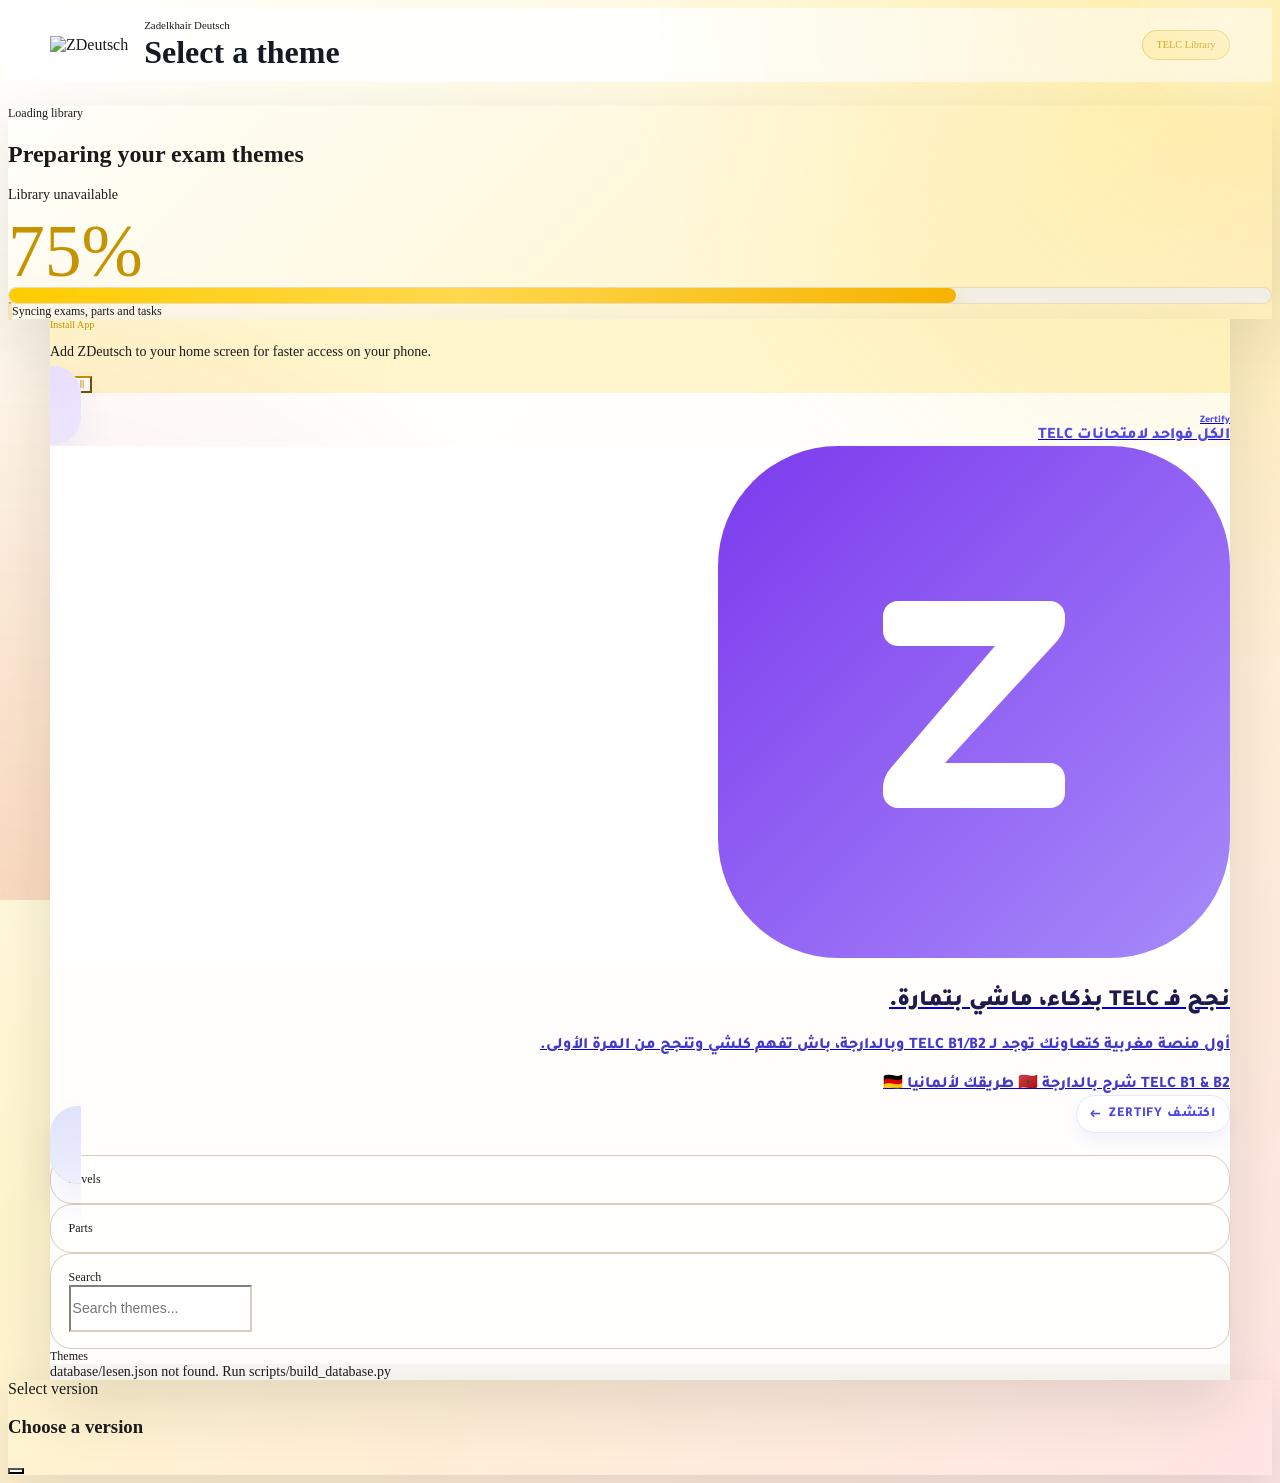
==== commit db3608f1: "a" ====
--- a/index.html
+++ b/index.html
@@ -284,8 +284,8 @@
 
   <script src="https://cdnjs.cloudflare.com/ajax/libs/html2pdf.js/0.10.1/html2pdf.bundle.min.js"></script>
   <script src="https://unpkg.com/lucide@0.471.0/dist/umd/lucide.min.js"></script>
-  <script src="shared.js?v=20260316-2"></script>
-  <script src="main.js?v=20260316-1"></script>
+  <script src="shared.js?v=20260323-1"></script>
+  <script src="main.js?v=20260323-1"></script>
 </body>
 
 </html>
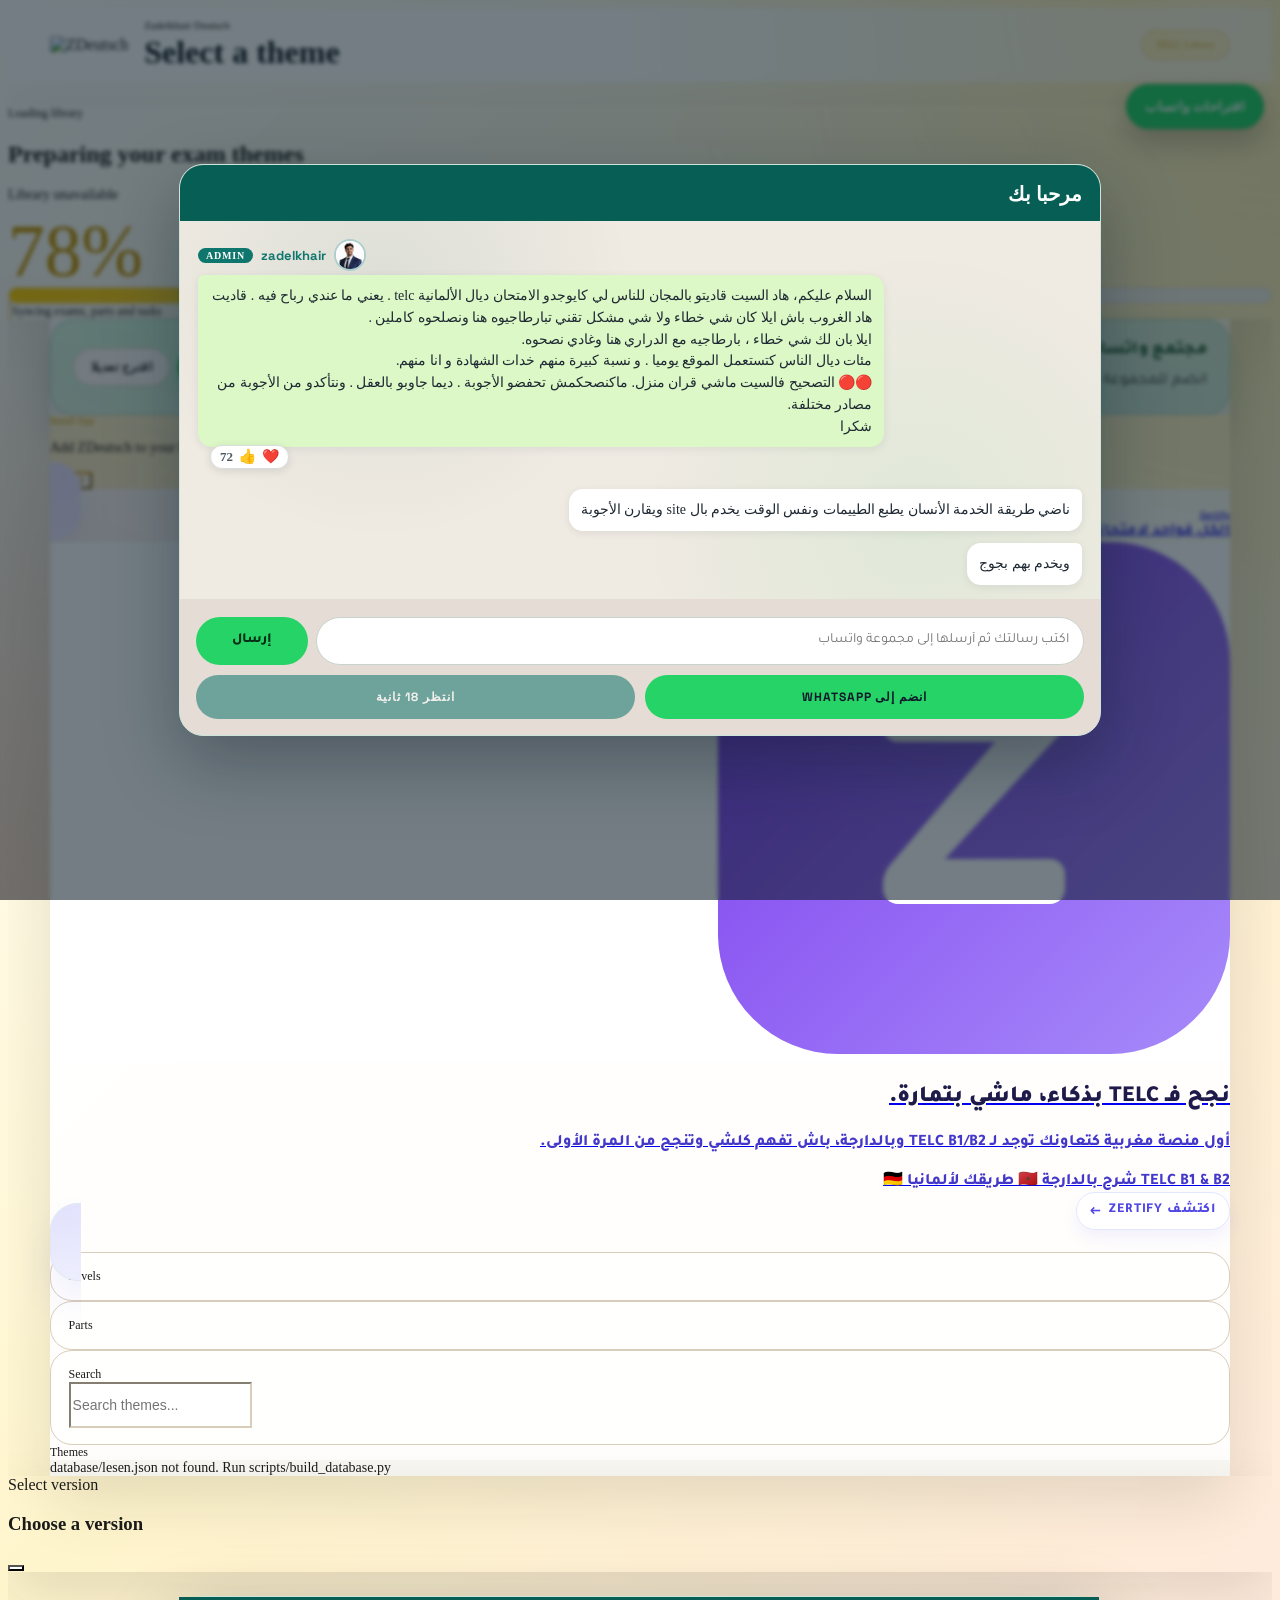
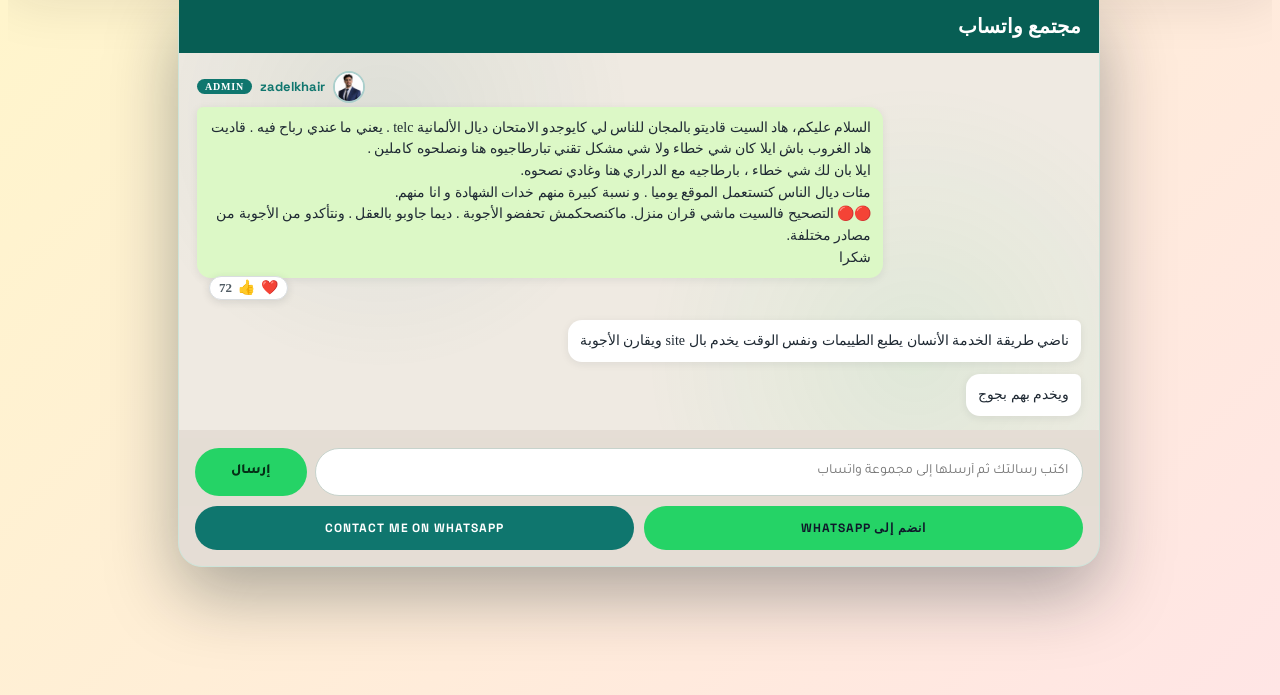
==== commit 72eb8d06: "welcome message" ====
--- a/index.html
+++ b/index.html
@@ -93,7 +93,7 @@
     };
   </script>
     <script src="https://cdn.tailwindcss.com"></script>
-    <link rel="stylesheet" href="theme.css?v=20260315-1">
+    <link rel="stylesheet" href="theme.css?v=20260323-16">
   </head>
 
 <body class="theme-body font-body min-h-screen home-page">
@@ -153,6 +153,8 @@
               <p>Prepare for your TELC language exam for <span class="font-bold text-azure">FREE!</span></p>
             </div>
           </div>
+
+          <div id="community-promo-target" class="mt-5"></div>
 
           <section id="install-prompt-card"
             class="hidden md:hidden mt-5 mb-5 rounded-[1.75rem] border border-azure/40 bg-azure/10 p-4 shadow-sm">
@@ -229,9 +231,6 @@
               
             </div>
           </section>
-
-          <div id="community-promo-target" class="mt-6"></div>
-
           <div class="home-sections mt-8 space-y-6">
             <div class="home-control-card">
               <div class="text-xs uppercase tracking-[0.2em] text-slate font-display">Levels</div>
@@ -284,7 +283,7 @@
 
   <script src="https://cdnjs.cloudflare.com/ajax/libs/html2pdf.js/0.10.1/html2pdf.bundle.min.js"></script>
   <script src="https://unpkg.com/lucide@0.471.0/dist/umd/lucide.min.js"></script>
-  <script src="shared.js?v=20260323-1"></script>
+  <script src="shared.js?v=20260323-15"></script>
   <script src="main.js?v=20260323-1"></script>
 </body>
 
--- a/theme.css
+++ b/theme.css
@@ -1075,15 +1075,18 @@
 }
 
 .community-promo {
-  border: 1px solid #d6d1c5;
-  border-radius: 16px;
-  padding: 12px 14px;
-  background: rgba(255, 255, 255, 0.9);
-  box-shadow: 0 8px 16px rgba(26, 26, 26, 0.06);
+  border: 1px solid rgba(11, 91, 80, 0.22);
+  border-radius: 24px;
+  padding: 20px 22px;
+  background:
+    radial-gradient(circle at 8% 12%, rgba(37, 211, 102, 0.22), transparent 38%),
+    radial-gradient(circle at 92% 88%, rgba(15, 118, 110, 0.18), transparent 42%),
+    linear-gradient(145deg, #ffffff 0%, #f3fff9 52%, #edfdf6 100%);
+  box-shadow: 0 20px 34px rgba(11, 91, 80, 0.16);
   display: flex;
   align-items: center;
   justify-content: space-between;
-  gap: 10px 14px;
+  gap: 16px 18px;
   flex-wrap: wrap;
 }
 
@@ -1094,18 +1097,19 @@
 
 .community-promo-title {
   margin: 0;
-  font-size: 0.78rem;
-  font-weight: 700;
-  letter-spacing: 0.12em;
-  text-transform: uppercase;
-  color: var(--flag-black);
+  font-size: 1.1rem;
+  font-weight: 800;
+  letter-spacing: 0.02em;
+  color: #0f5132;
+  font-family: "Tajawal", "Space Grotesk", sans-serif;
 }
 
 .community-promo-line {
-  margin: 4px 0 0;
-  color: var(--flag-muted);
-  line-height: 1.3;
-  font-size: 0.92rem;
+  margin: 8px 0 0;
+  color: #1f2933;
+  line-height: 1.6;
+  font-size: 1rem;
+  font-family: "Tajawal", "Newsreader", serif;
 }
 
 .community-promo-actions {
@@ -1120,14 +1124,15 @@
   align-items: center;
   justify-content: center;
   border-radius: 999px;
-  padding: 0.5rem 0.86rem;
-  font-size: 0.66rem;
-  text-transform: uppercase;
-  letter-spacing: 0.12em;
+  padding: 0.62rem 1.05rem;
+  font-size: 0.78rem;
+  letter-spacing: 0.04em;
   text-decoration: none;
   transition: transform 0.15s ease, box-shadow 0.15s ease, background-color 0.15s ease;
   cursor: pointer;
   border: 1px solid transparent;
+  font-family: "Tajawal", "Space Grotesk", sans-serif;
+  font-weight: 700;
 }
 
 .community-btn:hover {
@@ -1150,18 +1155,19 @@
 .community-floating-btn {
   position: fixed;
   right: 16px;
-  bottom: 82px;
+  top: 84px;
+  bottom: auto;
   z-index: 60;
   border-radius: 999px;
   border: 1px solid var(--whatsapp-green-dark);
   background: var(--whatsapp-green);
   color: #ffffff;
-  padding: 10px 14px;
-  font-size: 10px;
-  text-transform: uppercase;
-  letter-spacing: 0.1em;
+  padding: 13px 18px;
+  font-size: 13px;
+  letter-spacing: 0.03em;
   font-weight: 700;
-  box-shadow: 0 10px 24px rgba(26, 26, 26, 0.2);
+  box-shadow: 0 14px 28px rgba(26, 26, 26, 0.24);
+  font-family: "Tajawal", "Space Grotesk", sans-serif;
 }
 
 .community-floating-btn:hover {
@@ -1536,16 +1542,16 @@
   }
 
   .community-promo {
-    padding: 10px;
-    border-radius: 14px;
+    padding: 14px;
+    border-radius: 18px;
   }
 
   .community-promo-title {
-    font-size: 0.72rem;
+    font-size: 0.95rem;
   }
 
   .community-promo-line {
-    font-size: 0.82rem;
+    font-size: 0.92rem;
   }
 
   .community-promo-actions {
@@ -1559,9 +1565,10 @@
 
   .community-floating-btn {
     right: 10px;
-    bottom: 74px;
-    font-size: 9px;
-    padding: 9px 12px;
+    top: auto;
+    bottom: calc(env(safe-area-inset-bottom, 0px) + 82px);
+    font-size: 11px;
+    padding: 10px 14px;
   }
 
   .community-modal-panel {
@@ -1971,3 +1978,459 @@
     font-size: 11px;
   }
 }
+
+html.whatsapp-welcome-open,
+body.whatsapp-welcome-open {
+  overflow: hidden;
+}
+
+.whatsapp-bottom-section {
+  position: relative;
+  z-index: 18;
+  width: min(96vw, 920px);
+  margin: 24px auto calc(env(safe-area-inset-bottom, 0px) + 120px);
+  padding: 0 4px;
+}
+
+.whatsapp-bottom-section .whatsapp-welcome-gate__panel {
+  width: 100%;
+  max-height: none;
+  overflow: visible;
+}
+
+.whatsapp-bottom-section .whatsapp-welcome-gate__chat {
+  min-height: 220px;
+  max-height: none;
+}
+
+#whatsapp-welcome-gate {
+  position: fixed;
+  inset: 0;
+  z-index: 140;
+  display: flex;
+  align-items: center;
+  justify-content: center;
+  padding: 20px;
+  background: rgba(7, 24, 35, 0.56);
+  backdrop-filter: blur(2px);
+}
+
+.whatsapp-welcome-gate__panel {
+  width: min(96vw, 920px);
+  max-height: min(92vh, 860px);
+  display: flex;
+  flex-direction: column;
+  border-radius: 24px;
+  overflow: hidden;
+  border: 1px solid #cde4da;
+  background: #e5ddd5;
+  box-shadow: 0 26px 70px rgba(7, 24, 35, 0.34);
+}
+
+.whatsapp-welcome-gate__header {
+  background: #075e54;
+  color: #ffffff;
+  padding: 16px 18px 14px;
+}
+
+.whatsapp-welcome-gate__title {
+  margin: 0;
+  font-size: 20px;
+  font-family: "Space Grotesk", "Tajawal", sans-serif;
+}
+
+.whatsapp-welcome-gate__subtitle {
+  margin: 4px 0 0;
+  font-size: 13px;
+  opacity: 0.92;
+}
+
+.whatsapp-welcome-gate__chat {
+  display: flex;
+  flex-direction: column;
+  gap: 12px;
+  padding: 18px 18px 14px;
+  flex: 1 1 auto;
+  min-height: 280px;
+  max-height: 56vh;
+  overflow-y: auto;
+  background:
+    radial-gradient(circle at 22% 18%, rgba(7, 94, 84, 0.08), transparent 32%),
+    radial-gradient(circle at 80% 80%, rgba(37, 211, 102, 0.08), transparent 34%),
+    #efeae2;
+}
+
+.whatsapp-welcome-gate__message-row {
+  display: flex;
+  width: 100%;
+}
+
+.whatsapp-welcome-gate__message-row.is-incoming {
+  justify-content: flex-start;
+}
+
+.whatsapp-welcome-gate__message-row.is-outgoing {
+  justify-content: flex-end;
+}
+
+.whatsapp-welcome-gate__message-wrap {
+  position: relative;
+  display: flex;
+  flex-direction: column;
+  align-items: flex-end;
+  gap: 4px;
+  padding-bottom: 30px;
+  max-width: min(92%, 720px);
+}
+
+.whatsapp-welcome-gate__message-meta {
+  display: inline-flex;
+  align-items: center;
+  gap: 8px;
+}
+
+.whatsapp-welcome-gate__avatar {
+  width: 28px;
+  height: 28px;
+  border-radius: 999px;
+  object-fit: cover;
+  border: 2px solid rgba(15, 118, 110, 0.35);
+  background: #ffffff;
+  cursor: pointer;
+}
+
+.whatsapp-welcome-gate__avatar.is-hidden {
+  display: none;
+}
+
+.whatsapp-welcome-gate__bubble {
+  margin: 0;
+  max-width: min(92%, 720px);
+  padding: 10px 12px;
+  border-radius: 14px;
+  line-height: 1.55;
+  font-size: 14px;
+  color: #1f2933;
+  box-shadow: 0 2px 8px rgba(31, 41, 51, 0.08);
+}
+
+.whatsapp-welcome-gate__bubble-text {
+  margin: 0;
+  white-space: pre-wrap;
+}
+
+.whatsapp-welcome-gate__bubble.is-received {
+  border-top-right-radius: 6px;
+  background: #ffffff;
+}
+
+.whatsapp-welcome-gate__author {
+  margin: 0;
+  font-size: 13px;
+  font-weight: 700;
+  color: #0f766e;
+  font-family: "Space Grotesk", "Tajawal", sans-serif;
+  cursor: pointer;
+}
+
+.whatsapp-welcome-gate__avatar:focus-visible,
+.whatsapp-welcome-gate__author:focus-visible {
+  outline: 2px solid rgba(15, 118, 110, 0.35);
+  outline-offset: 2px;
+  border-radius: 8px;
+}
+
+.whatsapp-welcome-gate__admin-label {
+  padding: 2px 8px;
+  border-radius: 999px;
+  background: #0f766e;
+  color: #ffffff;
+  font-size: 10px;
+  font-weight: 700;
+  letter-spacing: 0.08em;
+  text-transform: uppercase;
+}
+
+.whatsapp-welcome-gate__bubble.is-outgoing {
+  border-top-left-radius: 6px;
+  background: #dcf8c6;
+}
+
+.whatsapp-welcome-gate__reactions {
+  position: absolute;
+  left: 12px;
+  bottom: 8px;
+  z-index: 2;
+  direction: ltr;
+  display: inline-flex;
+  align-items: center;
+  gap: 6px;
+  margin: 0;
+  padding: 3px 9px;
+  border-radius: 999px;
+  border: 1px solid #d9dde0;
+  background: #ffffff;
+  box-shadow: 0 2px 8px rgba(31, 41, 51, 0.12);
+}
+
+.whatsapp-welcome-gate__composer {
+  display: flex;
+  gap: 8px;
+  padding: 10px 16px 10px;
+  background: rgba(229, 221, 213, 0.94);
+}
+
+.whatsapp-welcome-gate__composer-input {
+  flex: 1 1 auto;
+  min-height: 46px;
+  border: 1px solid #c7d3cc;
+  border-radius: 999px;
+  padding: 0 14px;
+  font-size: 14px;
+  font-family: "Tajawal", "Space Grotesk", sans-serif;
+  background: #ffffff;
+  color: #0f172a;
+}
+
+.whatsapp-welcome-gate__composer-input:focus {
+  outline: 2px solid rgba(15, 118, 110, 0.28);
+  border-color: #0f766e;
+}
+
+.whatsapp-welcome-gate__composer-send {
+  border: 0;
+  border-radius: 999px;
+  min-width: 112px;
+  min-height: 46px;
+  padding: 0 18px;
+  background: #25d366;
+  color: #052e16;
+  font-family: "Tajawal", "Space Grotesk", sans-serif;
+  font-size: 14px;
+  font-weight: 800;
+  cursor: pointer;
+}
+
+.whatsapp-welcome-gate__composer-send:hover {
+  background: #1ec25c;
+}
+
+.whatsapp-welcome-gate__composer-status {
+  margin: 0;
+  padding: 0 16px 8px;
+  font-size: 12px;
+  color: #b91c1c;
+}
+
+.whatsapp-welcome-gate__profile-modal {
+  position: fixed;
+  inset: 0;
+  z-index: 160;
+  display: grid;
+  place-items: center;
+  padding: 18px;
+}
+
+.whatsapp-welcome-gate__profile-modal.is-hidden {
+  display: none;
+}
+
+.whatsapp-welcome-gate__profile-modal-backdrop {
+  position: absolute;
+  inset: 0;
+  border: 0;
+  background: rgba(7, 24, 35, 0.72);
+}
+
+.whatsapp-welcome-gate__profile-modal-card {
+  position: relative;
+  z-index: 1;
+  width: min(92vw, 560px);
+  border-radius: 20px;
+  overflow: hidden;
+  box-shadow: 0 24px 60px rgba(7, 24, 35, 0.4);
+  border: 1px solid rgba(255, 255, 255, 0.36);
+  background: #ffffff;
+}
+
+.whatsapp-welcome-gate__profile-modal-close {
+  position: absolute;
+  top: 8px;
+  right: 8px;
+  z-index: 2;
+  width: 34px;
+  height: 34px;
+  border: 0;
+  border-radius: 999px;
+  font-size: 28px;
+  line-height: 1;
+  color: #ffffff;
+  background: rgba(7, 24, 35, 0.62);
+  cursor: pointer;
+}
+
+.whatsapp-welcome-gate__profile-modal-image {
+  display: block;
+  width: 100%;
+  height: auto;
+  object-fit: cover;
+}
+
+.whatsapp-welcome-gate__profile-modal-footer {
+  display: flex;
+  flex-direction: column;
+  align-items: center;
+  gap: 10px;
+  padding: 12px 16px 16px;
+  background: #ffffff;
+}
+
+.whatsapp-welcome-gate__profile-modal-tagline {
+  margin: 0;
+  font-size: 12px;
+  font-weight: 600;
+  letter-spacing: 0.03em;
+  color: #64748b;
+  font-family: "Space Grotesk", "Tajawal", sans-serif;
+}
+
+.whatsapp-welcome-gate__profile-modal-contact {
+  display: inline-flex;
+  align-items: center;
+  justify-content: center;
+  min-height: 38px;
+  padding: 0 16px;
+  border-radius: 999px;
+  border: 1px solid #1ec25c;
+  background: #25d366;
+  color: #052e16;
+  font-size: 13px;
+  font-weight: 700;
+  text-decoration: none;
+  font-family: "Space Grotesk", "Tajawal", sans-serif;
+}
+
+.whatsapp-welcome-gate__profile-modal-contact:hover {
+  background: #1ec25c;
+}
+
+.whatsapp-welcome-gate__reactions-emoji {
+  line-height: 1;
+  font-size: 14px;
+}
+
+.whatsapp-welcome-gate__reactions-count {
+  /* min-width: 1.8em; */
+  text-align: end;
+  font-size: 13px;
+  font-weight: 700;
+  color: #4f5b63;
+}
+
+.whatsapp-welcome-gate__countdown {
+  margin: 0;
+  padding: 0 16px 14px;
+  font-size: 12px;
+  color: #334155;
+  font-family: "Space Grotesk", "Tajawal", sans-serif;
+}
+
+.whatsapp-welcome-gate__actions {
+  display: grid;
+  grid-template-columns: 1fr 1fr;
+  gap: 10px;
+  padding: 0 16px 16px;
+}
+
+.whatsapp-welcome-gate__button {
+  display: inline-flex;
+  align-items: center;
+  justify-content: center;
+  border-radius: 999px;
+  border: 0;
+  min-height: 44px;
+  padding: 0 14px;
+  font-size: 12px;
+  font-weight: 700;
+  text-decoration: none;
+  text-transform: uppercase;
+  letter-spacing: 0.08em;
+  font-family: "Space Grotesk", "Tajawal", sans-serif;
+}
+
+.whatsapp-welcome-gate__button--join {
+  background: #25d366;
+  color: #0f172a;
+}
+
+.whatsapp-welcome-gate__button--join:hover {
+  background: #1ec25c;
+}
+
+.whatsapp-welcome-gate__button--accept {
+  background: #0f766e;
+  color: #ffffff;
+  transition: opacity 0.2s ease;
+}
+
+.whatsapp-welcome-gate__button--accept:disabled {
+  cursor: not-allowed;
+  opacity: 0.56;
+}
+
+@media (max-width: 560px) {
+  .whatsapp-bottom-section {
+    margin: 16px auto calc(env(safe-area-inset-bottom, 0px) + 132px);
+    padding: 0;
+  }
+
+  .whatsapp-bottom-section .whatsapp-welcome-gate__chat {
+    min-height: 200px;
+  }
+
+  #whatsapp-welcome-gate {
+    padding: 12px;
+  }
+
+  .whatsapp-welcome-gate__panel {
+    border-radius: 18px;
+    max-height: 94vh;
+  }
+
+  .whatsapp-welcome-gate__chat {
+    min-height: 220px;
+    max-height: 50vh;
+    padding: 14px;
+  }
+
+  .whatsapp-welcome-gate__message-wrap,
+  .whatsapp-welcome-gate__bubble {
+    max-width: 96%;
+  }
+
+  .whatsapp-welcome-gate__message-wrap {
+    padding-bottom: 28px;
+  }
+
+  .whatsapp-welcome-gate__reactions {
+    left: 8px;
+  }
+
+  .whatsapp-welcome-gate__composer {
+    padding: 10px 12px 10px;
+  }
+
+  .whatsapp-welcome-gate__composer-send {
+    min-width: 96px;
+    padding: 0 14px;
+  }
+
+  .whatsapp-welcome-gate__actions {
+    /* grid-template-columns: 1fr; */
+  }
+
+  .whatsapp-welcome-gate__profile-modal-card {
+    width: min(94vw, 420px);
+    border-radius: 16px;
+  }
+}
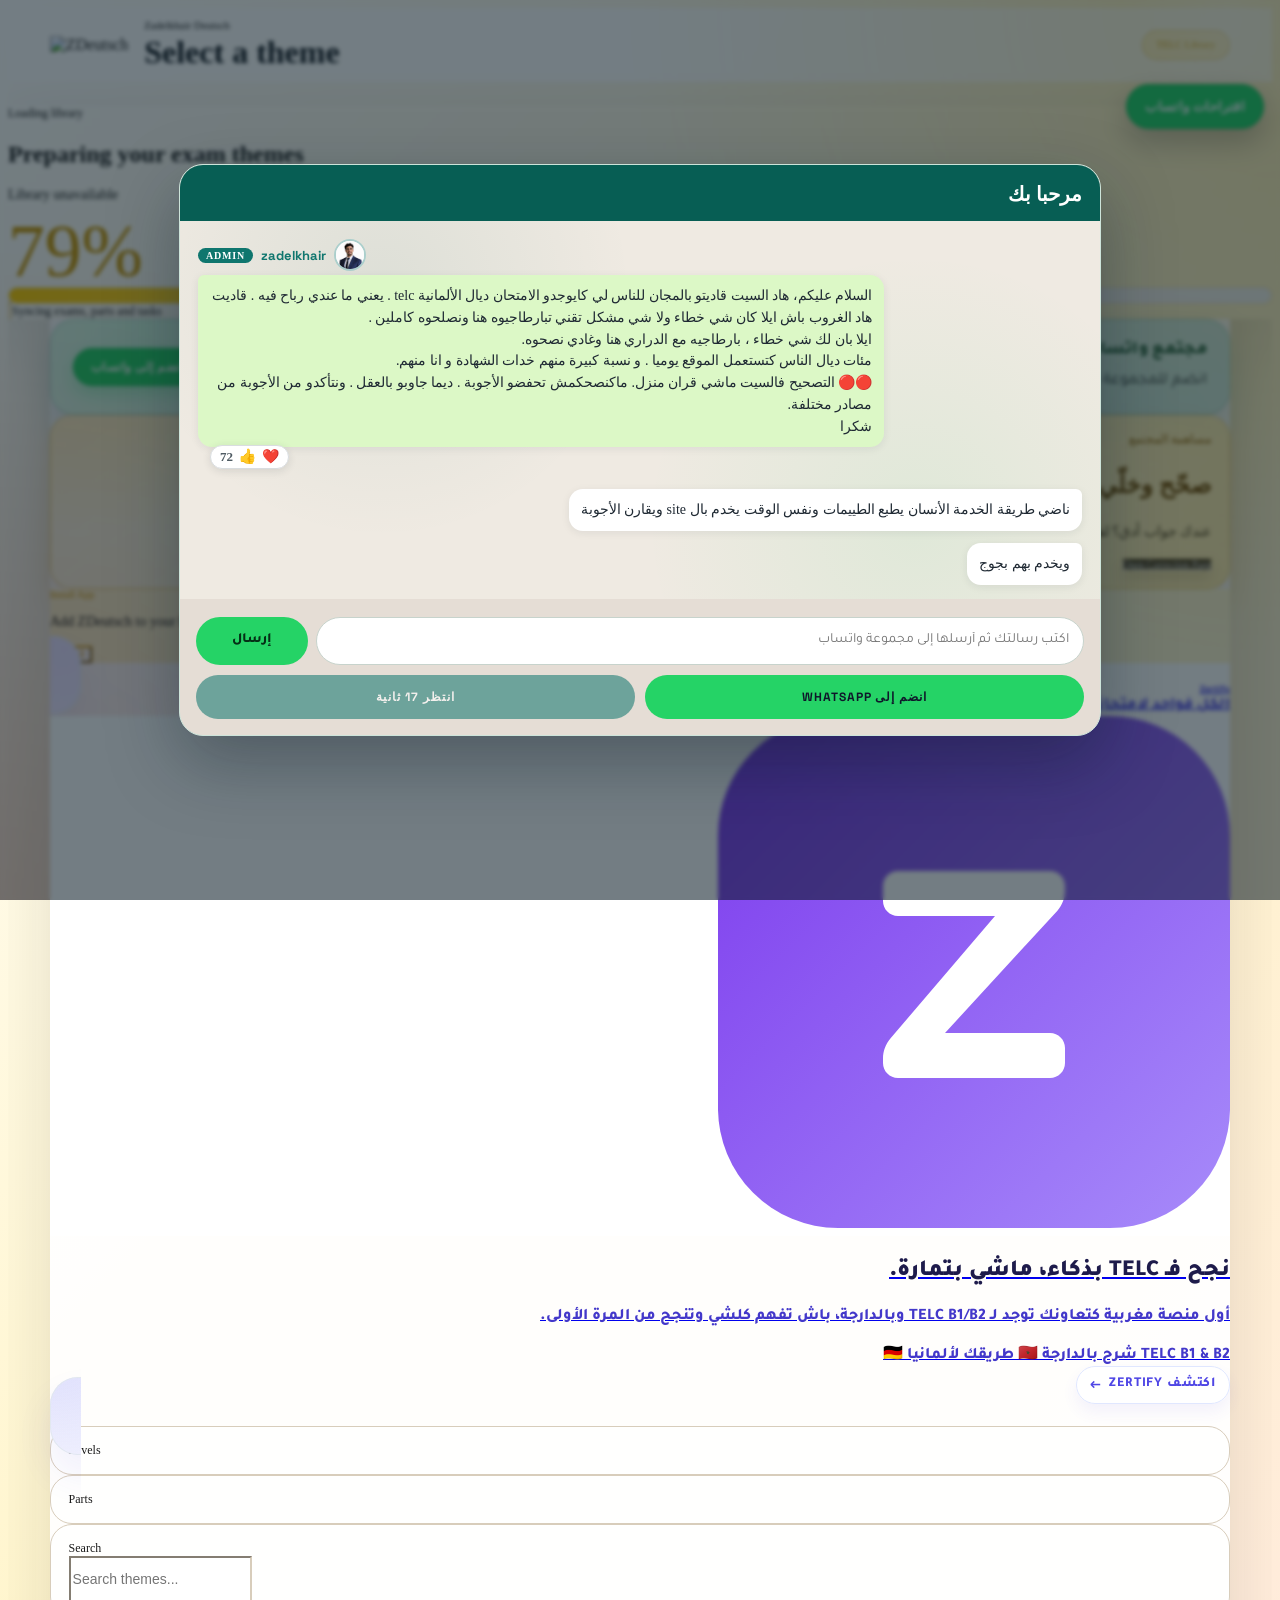
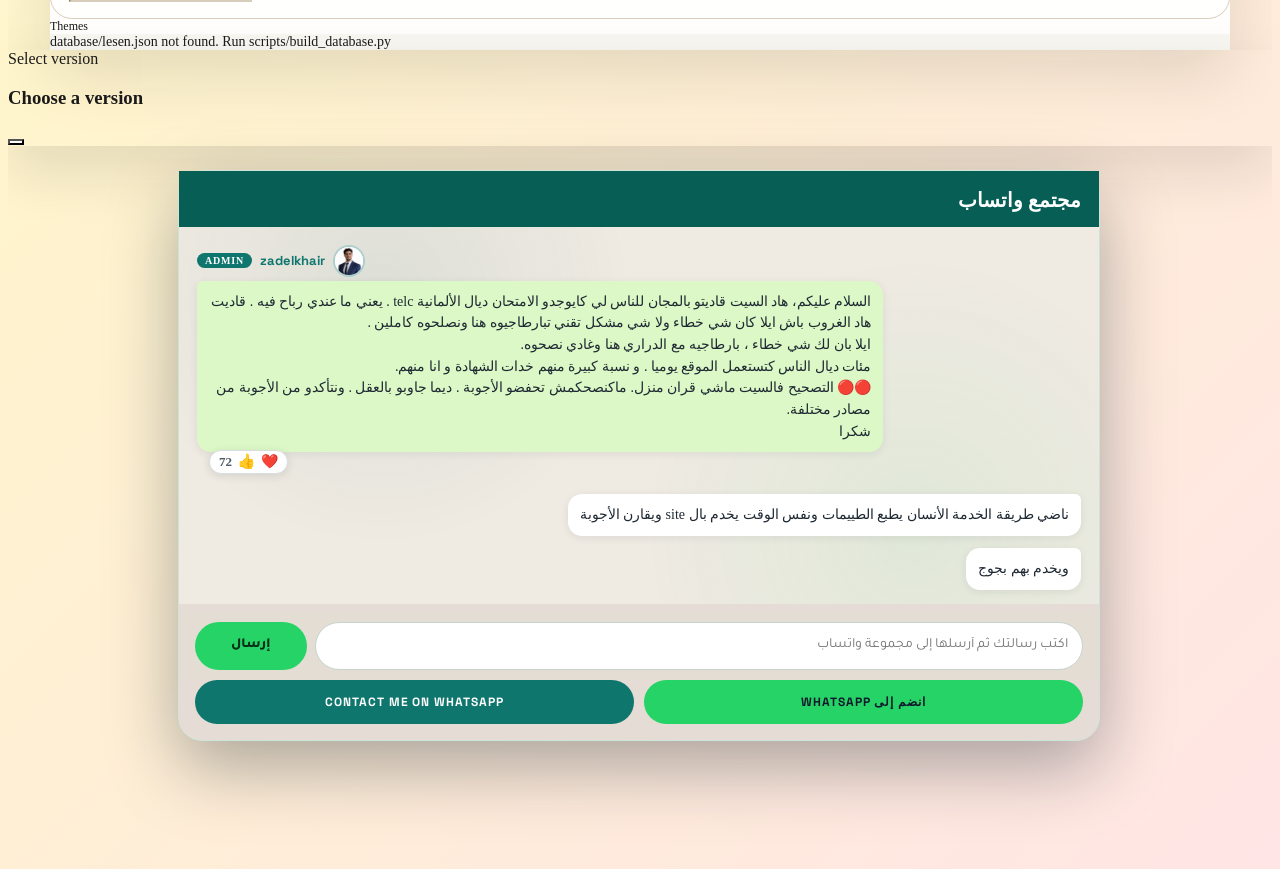
==== commit 2ee7b771: "add contribution" ====
--- a/index.html
+++ b/index.html
@@ -93,7 +93,7 @@
     };
   </script>
     <script src="https://cdn.tailwindcss.com"></script>
-    <link rel="stylesheet" href="theme.css?v=20260323-16">
+    <link rel="stylesheet" href="theme.css?v=20260324-11">
   </head>
 
 <body class="theme-body font-body min-h-screen home-page">
@@ -155,6 +155,19 @@
           </div>
 
           <div id="community-promo-target" class="mt-5"></div>
+
+          <section class="home-control-card home-community-card-gold mt-5" dir="rtl">
+            <div class="text-xs uppercase tracking-[0.2em] text-slate font-display">مساهمة المجتمع</div>
+            <h3 class="mt-2 text-2xl font-display">صحّح وخلّي بصمتك مع مجتمع ZDeutsch</h3>
+            <p class="mt-2 text-sm text-slate leading-7">
+              عندك جواب أدق؟ لقيت خطأ فالسؤال أو الاختيارات؟ شاركنا التصحيح ديالك، وكل مساهمة منك كتحسّن جودة التمارين
+              وكتعاون المتعلمين يوصلو للجواب الصحيح بسرعة.
+            </p>
+            <a href="correction.html"
+              class="home-community-card-link mt-4 inline-flex rounded-full border px-4 py-2 text-[10px] font-display uppercase tracking-[0.2em] shadow-sm">
+              Open Correction Page
+            </a>
+          </section>
 
           <section id="install-prompt-card"
             class="hidden md:hidden mt-5 mb-5 rounded-[1.75rem] border border-azure/40 bg-azure/10 p-4 shadow-sm">
@@ -283,8 +296,8 @@
 
   <script src="https://cdnjs.cloudflare.com/ajax/libs/html2pdf.js/0.10.1/html2pdf.bundle.min.js"></script>
   <script src="https://unpkg.com/lucide@0.471.0/dist/umd/lucide.min.js"></script>
-  <script src="shared.js?v=20260323-15"></script>
-  <script src="main.js?v=20260323-1"></script>
+  <script src="shared.js?v=20260324-1"></script>
+  <script src="main.js?v=20260324-2"></script>
 </body>
 
 </html>
--- a/theme.css
+++ b/theme.css
@@ -377,6 +377,43 @@
   box-shadow: inset 0 1px 0 rgba(255, 255, 255, 0.7);
 }
 
+.home-page .home-community-card-gold {
+  border-color: rgba(198, 147, 0, 0.42);
+  background:
+    radial-gradient(120% 120% at 0% 0%, rgba(255, 215, 110, 0.34) 0%, rgba(255, 215, 110, 0) 56%),
+    linear-gradient(145deg, rgba(255, 250, 231, 0.96) 0%, rgba(255, 243, 198, 0.9) 55%, rgba(255, 233, 157, 0.84) 100%);
+  box-shadow:
+    0 14px 28px rgba(179, 119, 0, 0.16),
+    inset 0 1px 0 rgba(255, 255, 255, 0.78);
+}
+
+.home-page .home-community-card-gold > div:first-child {
+  color: #8c5b00;
+}
+
+.home-page .home-community-card-gold h3 {
+  color: #6f4700;
+}
+
+.home-page .home-community-card-gold p {
+  color: #4a3a18;
+}
+
+.home-page .home-community-card-link {
+  border-color: #4a3a18;
+  background: #4a3a18;
+  color: #ffffff;
+  box-shadow: 0 8px 16px rgba(74, 58, 24, 0.24);
+}
+
+.home-page .home-community-card-link:visited,
+.home-page .home-community-card-link:hover,
+.home-page .home-community-card-link:focus-visible {
+  border-color: #4a3a18;
+  background: #4a3a18;
+  color: #ffffff;
+}
+
 .home-search-scope {
   font-size: 0.68rem;
 }
@@ -2434,3 +2471,273 @@
     border-radius: 16px;
   }
 }
+
+.correction-page .theme-card {
+  min-height: 128px;
+}
+
+.correction-page .home-header-inner {
+  max-width: 1180px;
+  min-height: 4.6rem;
+  margin: 0 auto;
+  display: flex;
+  align-items: center;
+  justify-content: space-between;
+  gap: 1rem;
+}
+
+.correction-page .home-header-brand {
+  min-width: 0;
+  display: flex;
+  align-items: center;
+  gap: 1rem;
+}
+
+.correction-page .home-header-copy {
+  min-width: 0;
+}
+
+.correction-page .home-header-eyebrow {
+  margin: 0 0 0.2rem;
+  font-size: 0.68rem;
+}
+
+.correction-page .home-header-title {
+  min-width: 0;
+  display: flex;
+  align-items: center;
+  gap: 0.65rem;
+}
+
+.correction-page .home-header-title h1 {
+  margin: 0;
+  color: #131a21;
+}
+
+.correction-page .correction-header-link {
+  flex: 0 0 auto;
+  white-space: nowrap;
+}
+
+.correction-page .home-view {
+  padding-top: 1.2rem;
+}
+
+.correction-page .theme-card-clickable {
+  cursor: pointer;
+}
+
+.correction-page .theme-card-clickable:focus-visible {
+  outline: 3px solid rgba(15, 118, 110, 0.26);
+  outline-offset: 2px;
+}
+
+.correction-page .correction-stats-btn {
+  align-self: flex-start;
+  margin-top: 0.15rem;
+}
+
+.correction-page .correction-stats-panel {
+  width: min(94vw, 680px);
+  max-height: min(86vh, 760px);
+  display: flex;
+  flex-direction: column;
+}
+
+.correction-page .correction-stats-body {
+  margin-top: 0.9rem;
+  overflow: auto;
+  padding-right: 0.2rem;
+}
+
+.correction-page .correction-stats-list {
+  display: flex;
+  flex-direction: column;
+  gap: 0.65rem;
+}
+
+.correction-page .correction-stats-item {
+  border: 1px solid var(--flag-stone-200);
+  border-radius: 14px;
+  background: #fafaf9;
+  padding: 0.7rem 0.8rem;
+}
+
+.correction-page .correction-stats-item-title {
+  font-family: "Space Grotesk", sans-serif;
+  font-size: 0.76rem;
+  letter-spacing: 0.12em;
+  text-transform: uppercase;
+  color: #0f766e;
+}
+
+.correction-page .correction-stats-item-main {
+  margin-top: 0.3rem;
+  font-size: 0.86rem;
+  color: #131a21;
+}
+
+.correction-page .correction-stats-item-detail {
+  margin-top: 0.25rem;
+  font-size: 0.8rem;
+  color: #4b5563;
+  line-height: 1.45;
+}
+
+.correction-page .correction-disabled-btn {
+  opacity: 0.52;
+  cursor: not-allowed;
+}
+
+.correction-page .correction-part-contributed {
+  border-color: #16a34a;
+  color: #166534;
+  background: rgba(22, 163, 74, 0.08);
+}
+
+.correction-page .correction-theme-contributed-badge {
+  align-self: flex-start;
+  border-radius: 999px;
+  border: 1px solid rgba(22, 163, 74, 0.45);
+  background: rgba(22, 163, 74, 0.1);
+  color: #166534;
+  padding: 0.2rem 0.55rem;
+  font-size: 0.68rem;
+  letter-spacing: 0.06em;
+  text-transform: uppercase;
+  font-family: "Space Grotesk", sans-serif;
+}
+
+.correction-page .correction-action-card {
+  display: flex;
+  flex-direction: column;
+  gap: 0.2rem;
+}
+
+.correction-modal {
+  position: fixed;
+  inset: 0;
+  z-index: 80;
+}
+
+.correction-modal.hidden {
+  display: none;
+}
+
+.correction-modal-backdrop {
+  position: absolute;
+  inset: 0;
+  background: rgba(15, 23, 42, 0.45);
+  backdrop-filter: blur(3px);
+}
+
+.correction-modal-panel {
+  position: relative;
+  margin: clamp(2rem, 10vh, 6rem) auto;
+  width: min(92vw, 520px);
+  border-radius: 24px;
+  border: 1px solid var(--flag-stone-300);
+  background: #fff;
+  box-shadow: 0 24px 60px rgba(15, 23, 42, 0.2);
+  padding: 1.25rem;
+}
+
+.correction-modal-title {
+  margin: 0;
+  color: #131a21;
+  font-family: "Space Grotesk", sans-serif;
+  font-size: 1.15rem;
+}
+
+.correction-modal-line {
+  margin: 0.7rem 0 0;
+  color: var(--flag-muted);
+  font-size: 0.92rem;
+  line-height: 1.55;
+}
+
+.correction-email-input {
+  width: 100%;
+  margin-top: 0.85rem;
+  border-radius: 14px;
+  border: 1px solid var(--flag-stone-300);
+  background: #fff;
+  color: #131a21;
+  min-height: 2.85rem;
+  padding: 0.6rem 0.8rem;
+  font-size: 0.95rem;
+  outline: none;
+}
+
+.correction-email-input:focus {
+  border-color: #0f766e;
+  box-shadow: 0 0 0 3px rgba(15, 118, 110, 0.15);
+}
+
+.correction-email-error {
+  margin: 0.55rem 0 0;
+  color: #dc2626;
+  font-size: 0.82rem;
+}
+
+.correction-email-error.hidden {
+  display: none;
+}
+
+.correction-modal-actions {
+  margin-top: 1rem;
+  display: flex;
+  align-items: center;
+  justify-content: flex-end;
+  gap: 0.55rem;
+}
+
+@media (max-width: 767px) {
+  .correction-page .home-header-inner {
+    min-height: 4rem;
+    padding: 0.8rem 0.75rem;
+    gap: 0.75rem;
+  }
+
+  .correction-page .home-header-brand {
+    gap: 0.75rem;
+  }
+
+  .correction-page #brand-logo {
+    height: 2.5rem !important;
+    width: auto;
+  }
+
+  .correction-page .home-header-eyebrow {
+    font-size: 0.58rem;
+    letter-spacing: 0.18em;
+  }
+
+  .correction-page .home-header-title {
+    gap: 0.45rem;
+  }
+
+  .correction-page .home-header-title h1 {
+    font-size: 1rem;
+    max-width: 12rem;
+    overflow: hidden;
+    text-overflow: ellipsis;
+    white-space: nowrap;
+  }
+
+  .correction-page #level-pill {
+    font-size: 9px;
+  }
+
+  .correction-page .correction-header-link {
+    font-size: 9px !important;
+    padding: 0.5rem 0.75rem !important;
+  }
+
+  .correction-page .home-view {
+    padding-top: 0.85rem !important;
+    padding-right: 0.75rem !important;
+    padding-left: 0.75rem !important;
+    padding-bottom: 1rem !important;
+  }
+}
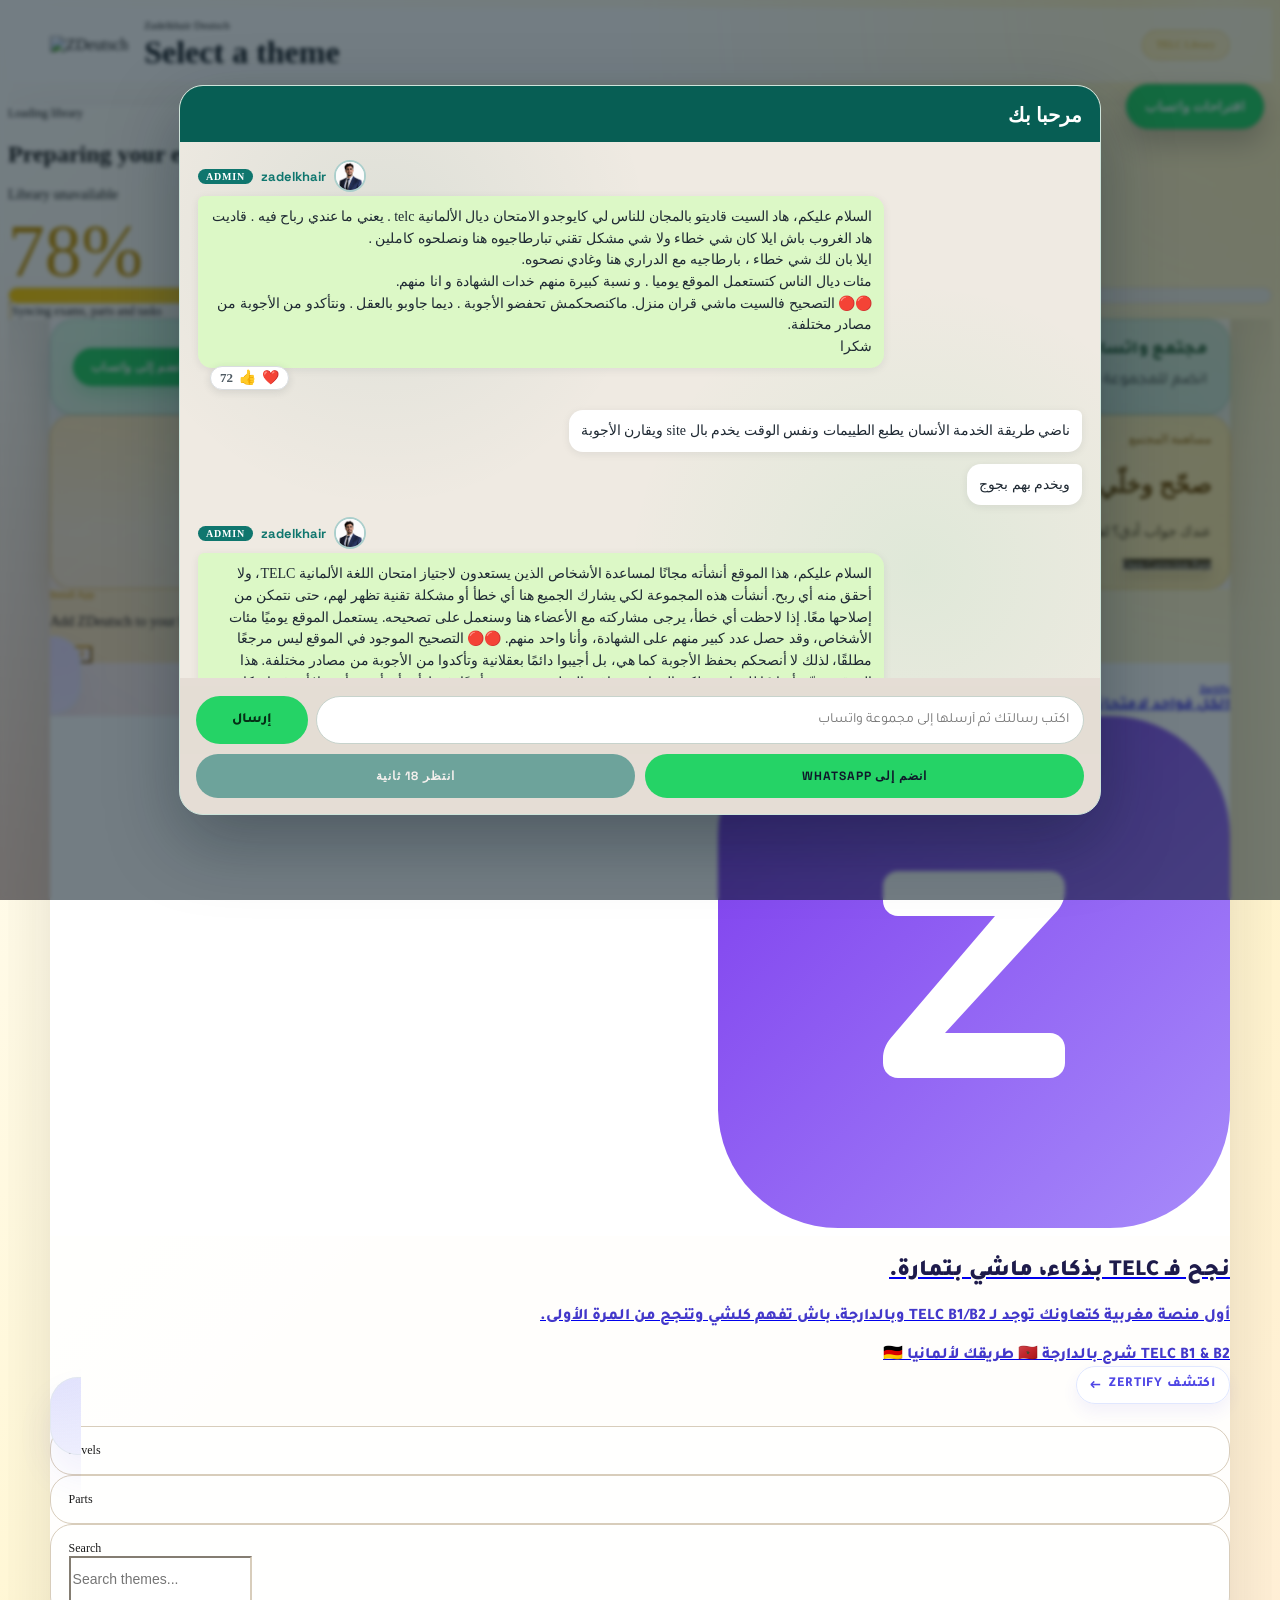
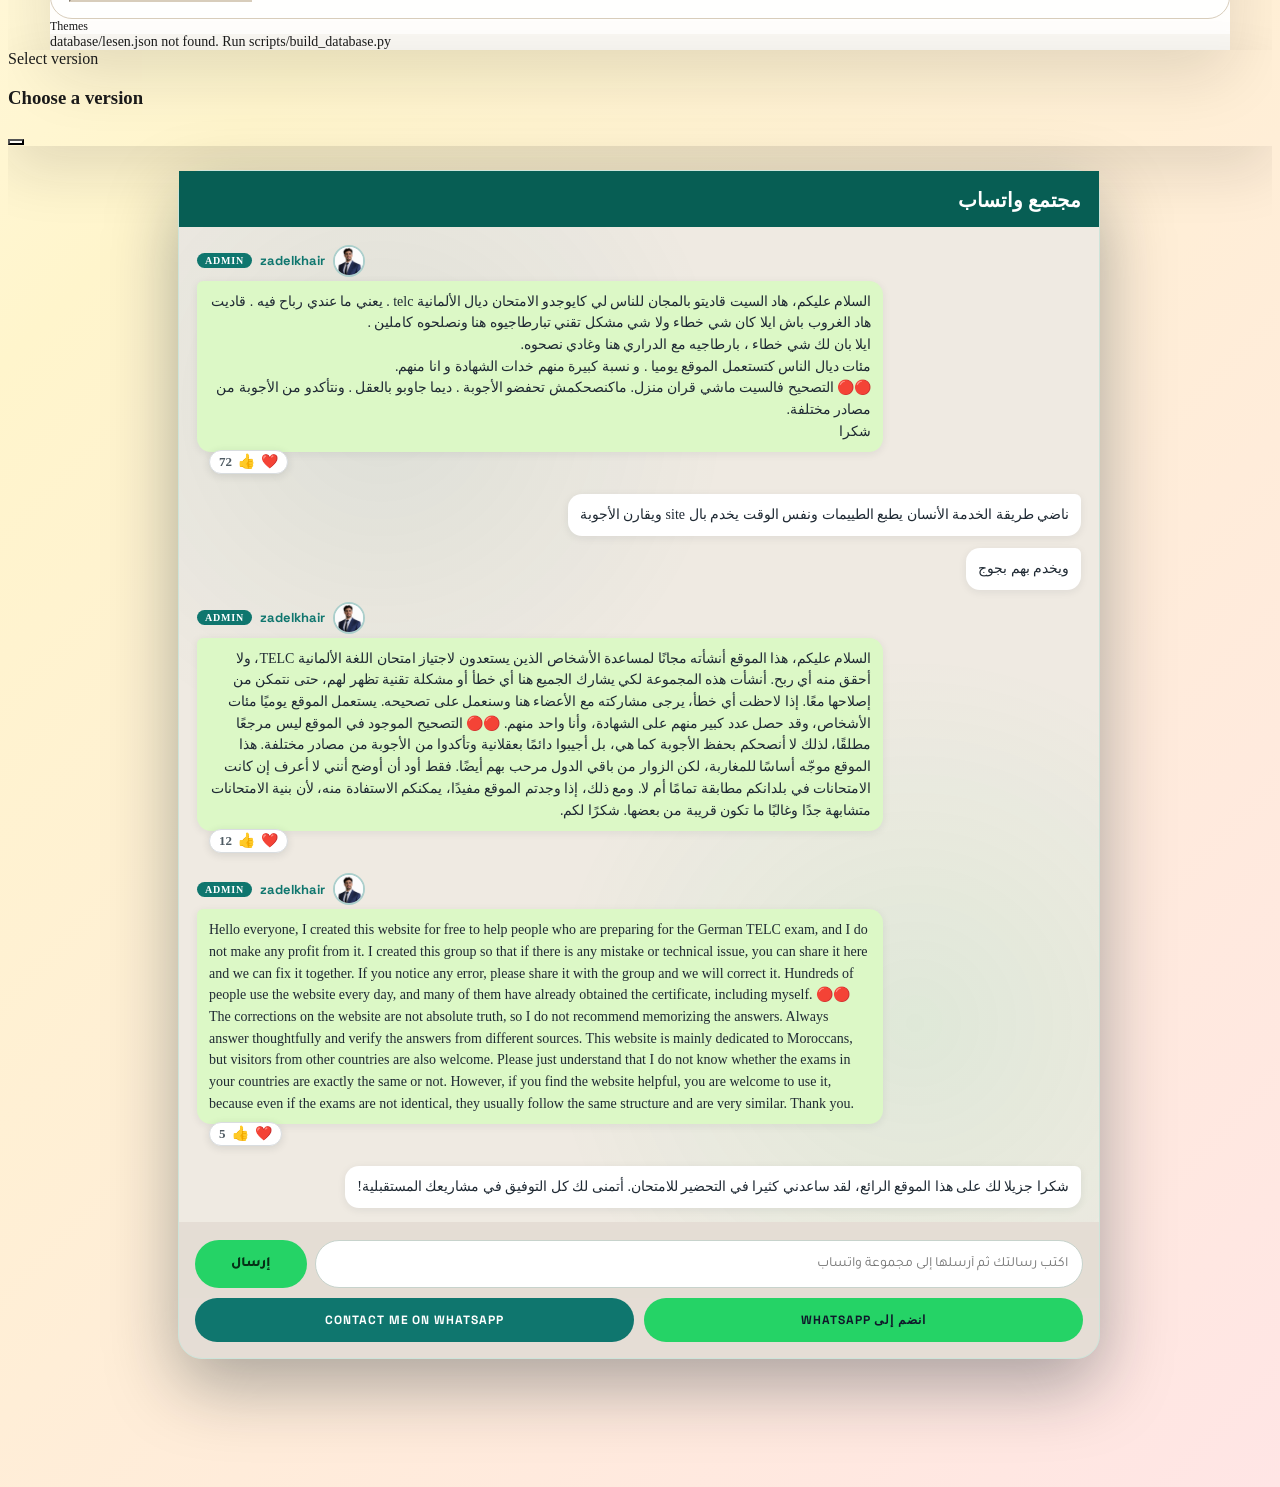
==== commit dab45fb8: "final version" ====
--- a/index.html
+++ b/index.html
@@ -1,9 +1,10 @@
 <!doctype html>
-<html lang="en">
+<html lang="en" translate="no" class="notranslate">
 
 <head>
   <meta charset="utf-8">
   <meta name="viewport" content="width=device-width, initial-scale=1">
+  <meta name="google" content="notranslate">
   <meta name="theme-color" content="#ffcc00">
   <meta name="apple-mobile-web-app-capable" content="yes">
   <meta name="apple-mobile-web-app-status-bar-style" content="default">
@@ -296,7 +297,7 @@
 
   <script src="https://cdnjs.cloudflare.com/ajax/libs/html2pdf.js/0.10.1/html2pdf.bundle.min.js"></script>
   <script src="https://unpkg.com/lucide@0.471.0/dist/umd/lucide.min.js"></script>
-  <script src="shared.js?v=20260324-1"></script>
+  <script src="shared.js?v=20260324-3"></script>
   <script src="main.js?v=20260324-2"></script>
 </body>
 
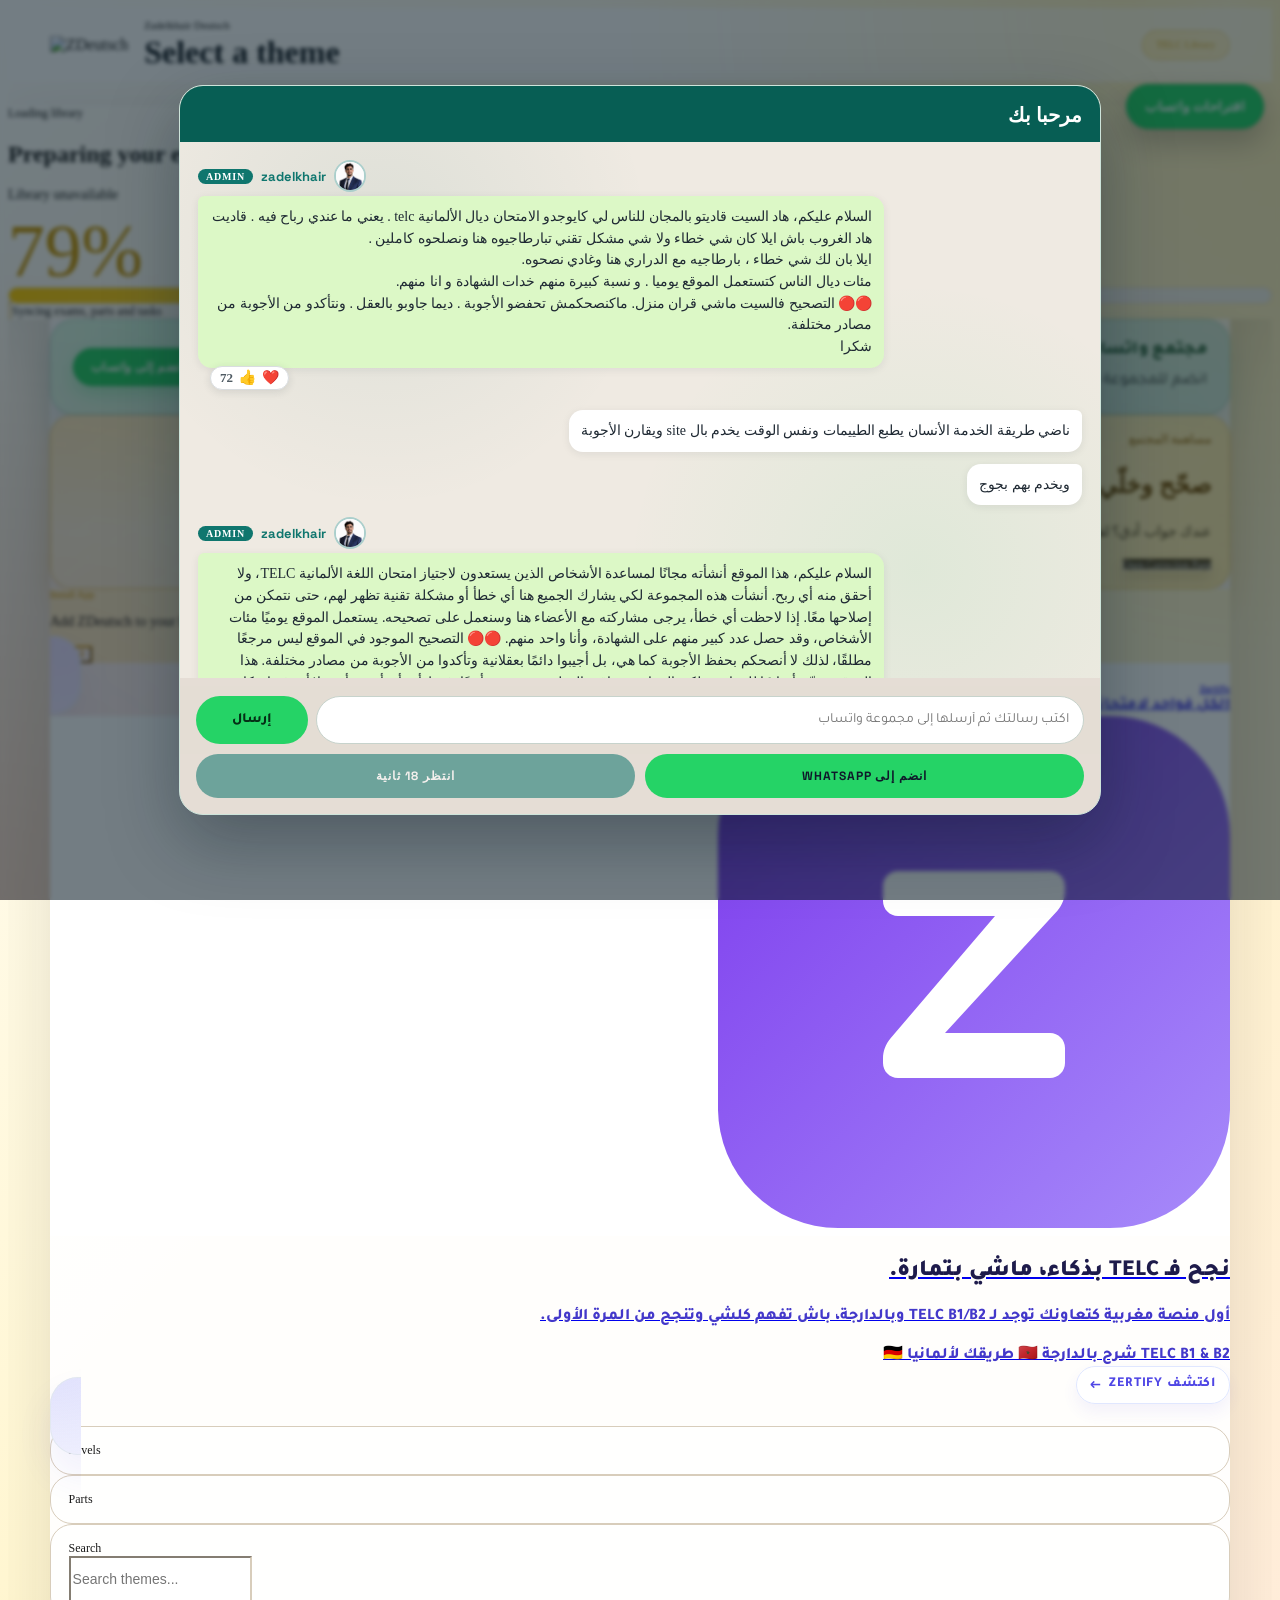
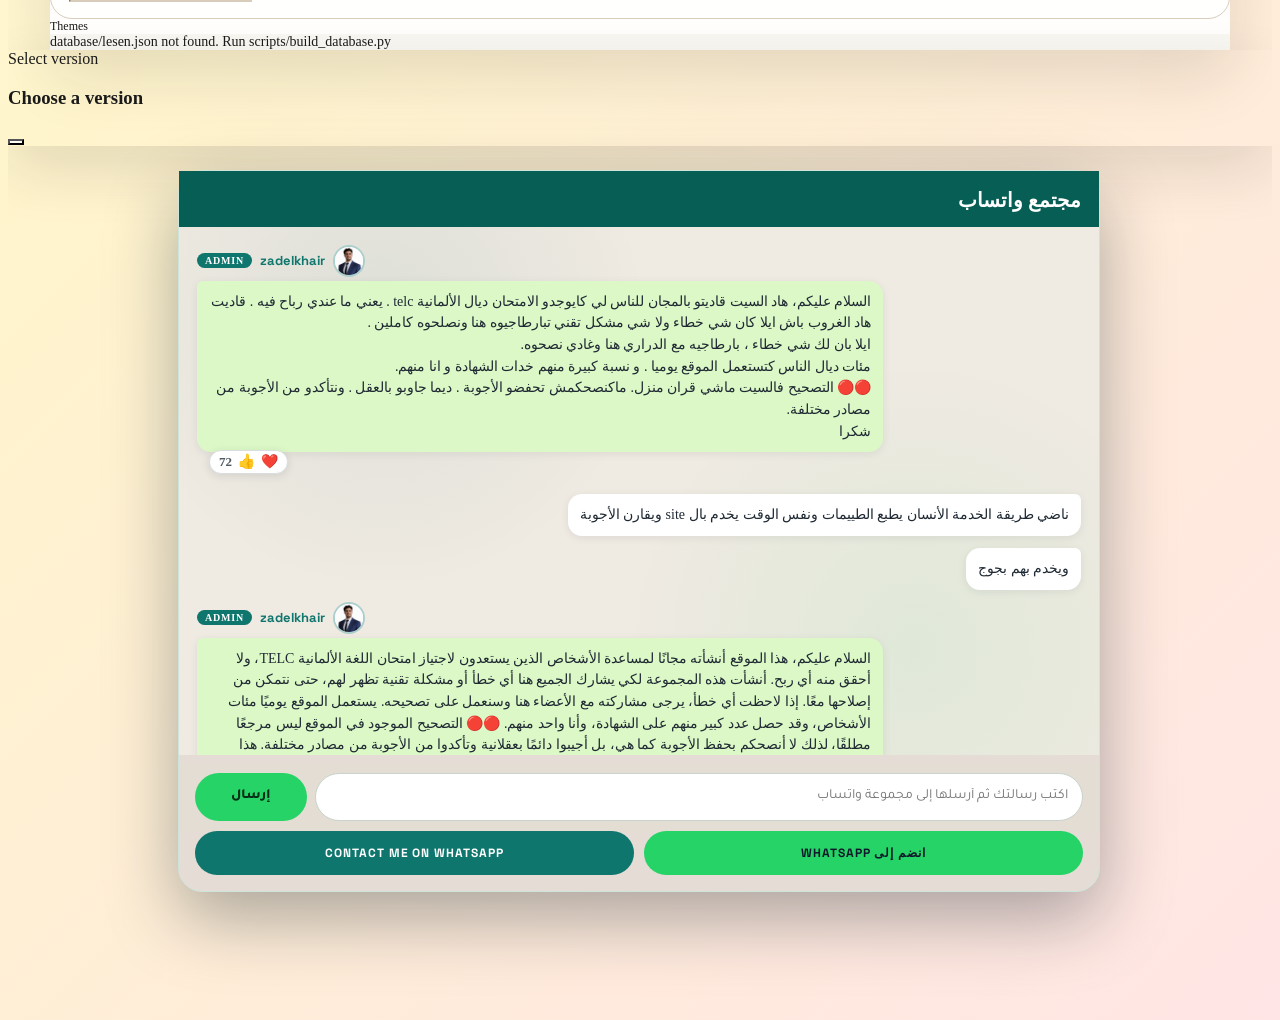
==== commit 51b68382: "a" ====
--- a/index.html
+++ b/index.html
@@ -298,7 +298,7 @@
   <script src="https://cdnjs.cloudflare.com/ajax/libs/html2pdf.js/0.10.1/html2pdf.bundle.min.js"></script>
   <script src="https://unpkg.com/lucide@0.471.0/dist/umd/lucide.min.js"></script>
   <script src="shared.js?v=20260324-3"></script>
-  <script src="main.js?v=20260324-2"></script>
+  <script src="main.js?v=20260325-5"></script>
 </body>
 
 </html>
--- a/theme.css
+++ b/theme.css
@@ -2031,7 +2031,7 @@
 
 .whatsapp-bottom-section .whatsapp-welcome-gate__panel {
   width: 100%;
-  max-height: none;
+  max-height: 80vh;
   overflow: visible;
 }
 
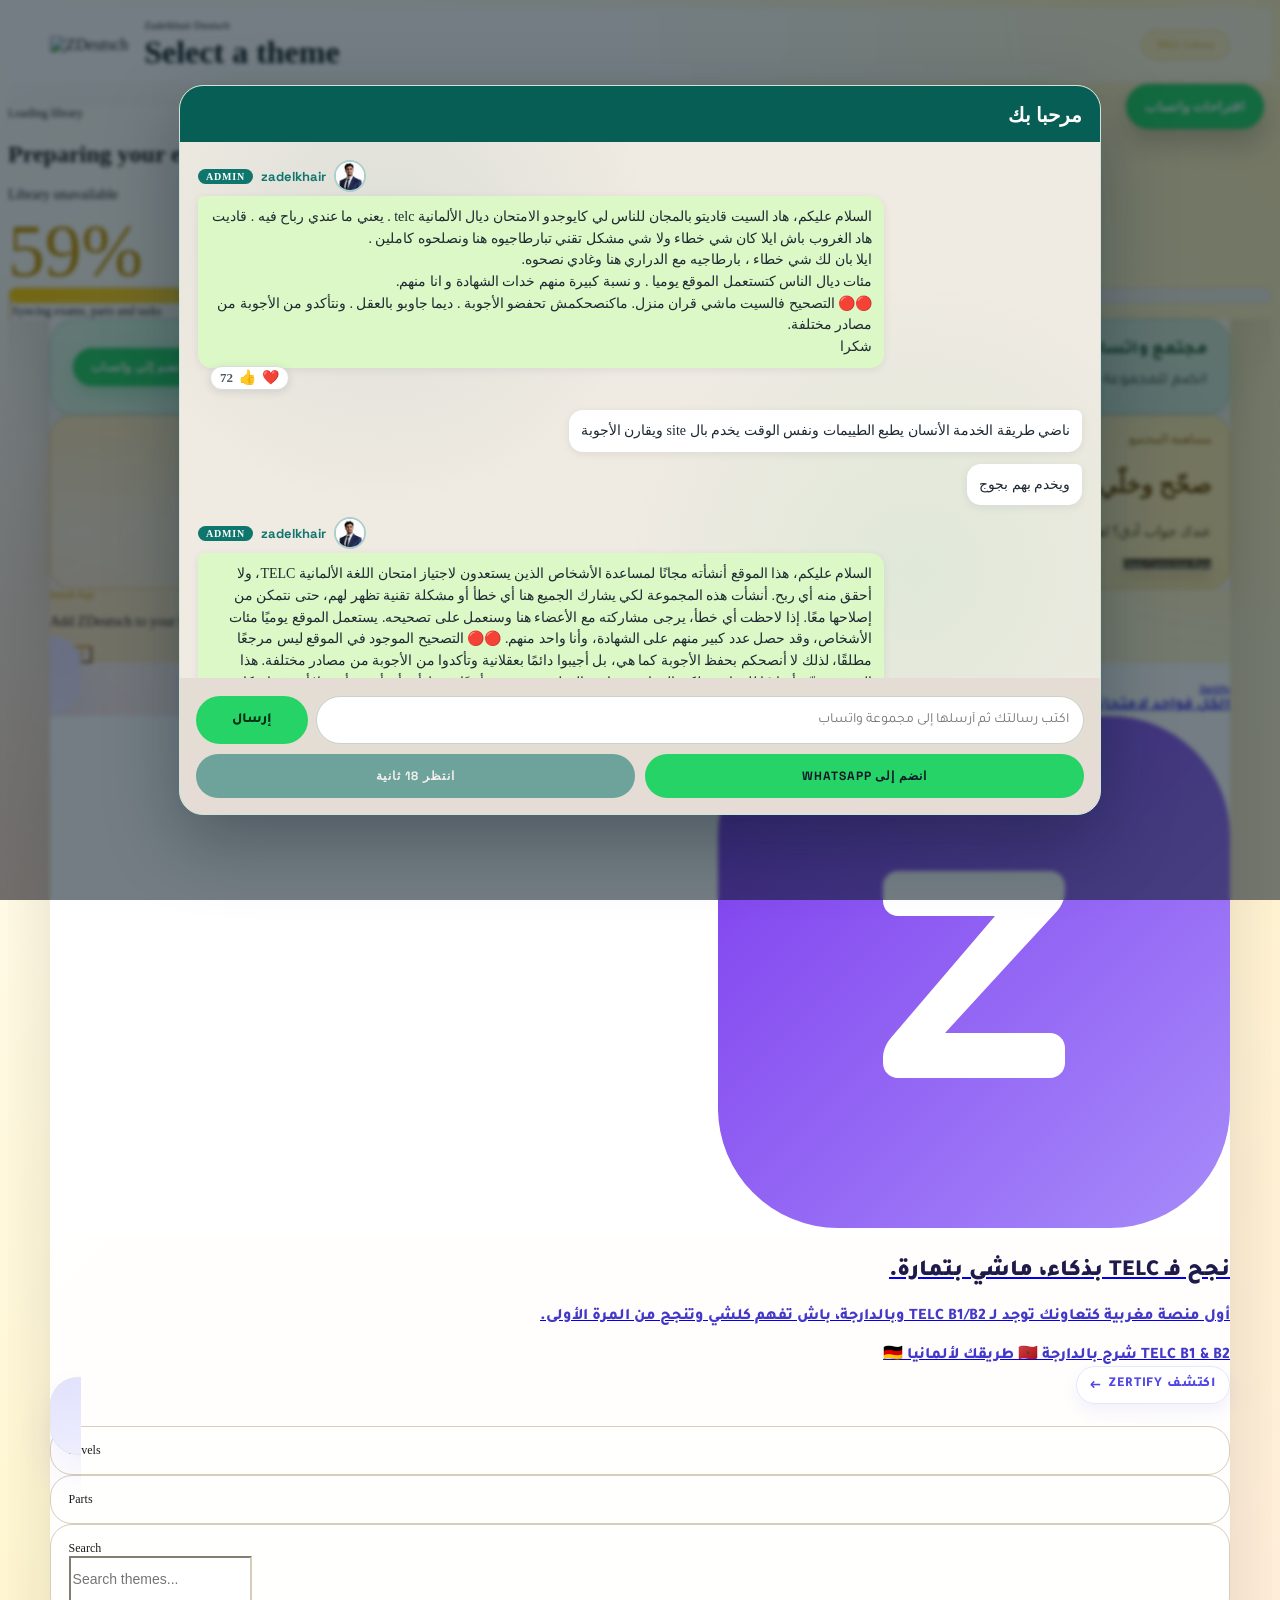
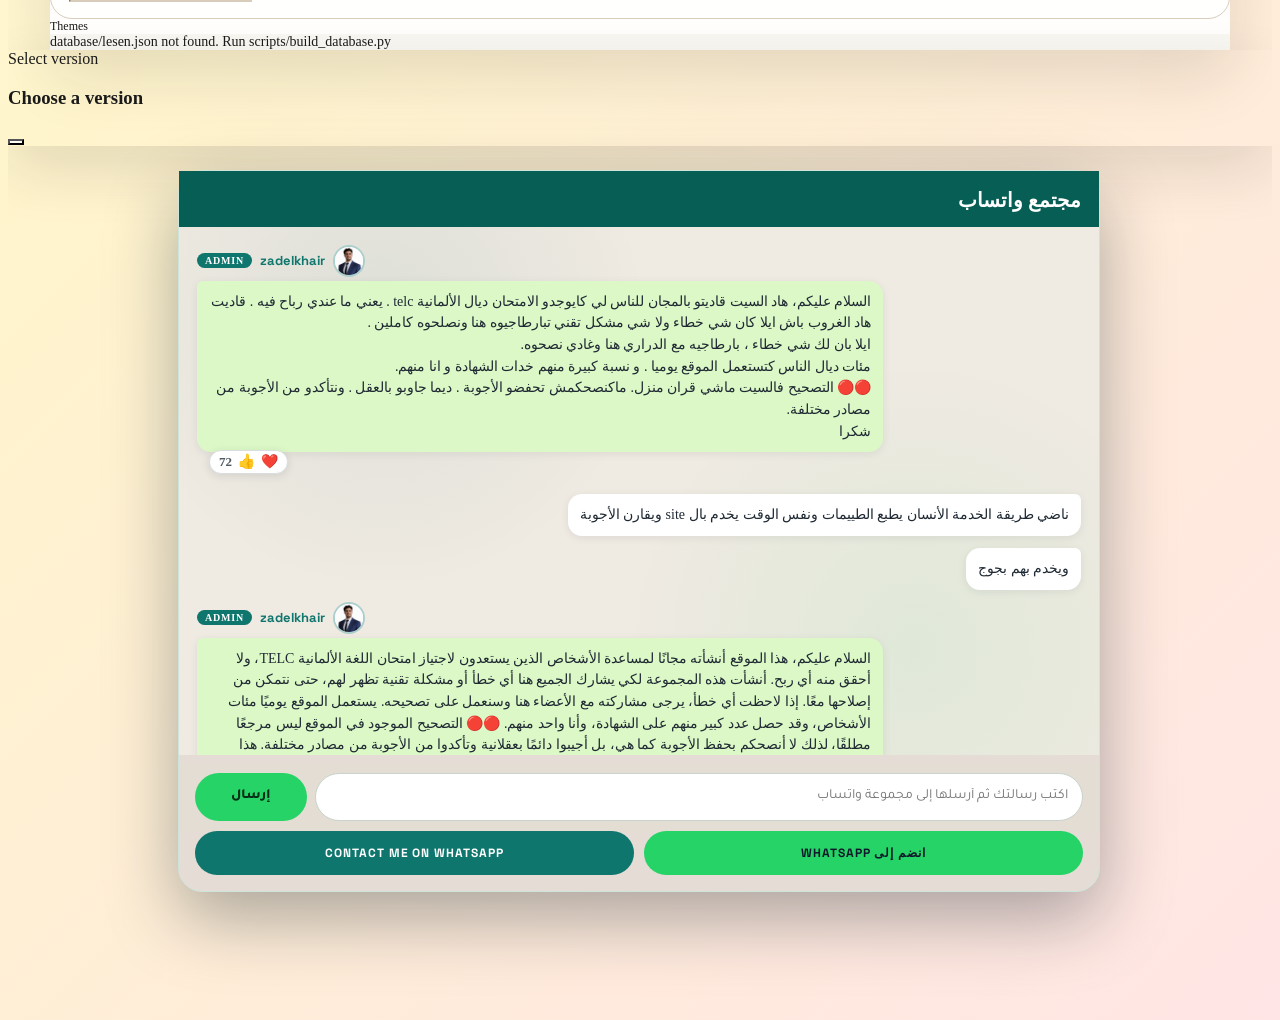
==== commit 4a4ac133: "me section" ====
--- a/index.html
+++ b/index.html
@@ -94,7 +94,7 @@
     };
   </script>
     <script src="https://cdn.tailwindcss.com"></script>
-    <link rel="stylesheet" href="theme.css?v=20260324-11">
+    <link rel="stylesheet" href="theme.css?v=20260324-14">
   </head>
 
 <body class="theme-body font-body min-h-screen home-page">
@@ -263,12 +263,16 @@
               <div class="mt-3">
                 <input id="theme-search" type="search" placeholder="Search themes..."
                   class="home-search-input w-full rounded-2xl border border-stone-300 bg-white/80 px-4 py-2 text-sm text-ink shadow-sm focus:border-azure/40 focus:outline-none">
+                <div id="theme-search-count"
+                  class="mt-2 min-h-[1em] text-[11px] font-display uppercase tracking-[0.16em] text-slate"
+                  aria-live="polite"></div>
               </div>
             </div>
             <div class="home-themes-block">
               <div class="text-xs uppercase tracking-[0.2em] text-slate font-display">Themes</div>
               <div id="theme-grid" class="mt-4 grid gap-4 sm:grid-cols-2 lg:grid-cols-3 xl:grid-cols-4"></div>
             </div>
+
           </div>
 
           
@@ -298,7 +302,7 @@
   <script src="https://cdnjs.cloudflare.com/ajax/libs/html2pdf.js/0.10.1/html2pdf.bundle.min.js"></script>
   <script src="https://unpkg.com/lucide@0.471.0/dist/umd/lucide.min.js"></script>
   <script src="shared.js?v=20260324-3"></script>
-  <script src="main.js?v=20260325-5"></script>
+  <script src="main.js?v=20260325-9"></script>
 </body>
 
 </html>
--- a/theme.css
+++ b/theme.css
@@ -414,6 +414,100 @@
   color: #ffffff;
 }
 
+.home-page .home-creator-card {
+  display: grid;
+  grid-template-columns: 172px minmax(0, 1fr);
+  gap: 1.2rem;
+  align-items: center;
+  border: 1px solid rgba(198, 147, 0, 0.42);
+  border-radius: 24px;
+  background:
+    radial-gradient(120% 120% at 0% 0%, rgba(255, 215, 110, 0.15) 0%, rgba(255, 215, 110, 0) 55%),
+    linear-gradient(140deg, rgba(255, 255, 255, 0.98) 0%, rgba(255, 249, 232, 0.96) 100%);
+  padding: 1.15rem 1.2rem;
+  box-shadow: 0 14px 26px rgba(179, 119, 0, 0.11);
+  text-decoration: none;
+  cursor: pointer;
+  position: relative;
+  z-index: 30;
+  pointer-events: auto;
+}
+
+.home-page .home-creator-card:visited,
+.home-page .home-creator-card:hover,
+.home-page .home-creator-card:focus-visible {
+  text-decoration: none;
+}
+
+.home-page .home-creator-card:focus-visible {
+  outline: 2px solid rgba(198, 147, 0, 0.55);
+  outline-offset: 2px;
+}
+
+.home-page .home-creator-footer-section {
+  max-width: 1180px;
+  margin: 1.1rem auto 2.4rem;
+}
+
+.home-page .home-creator-avatar-wrap {
+  display: flex;
+  align-items: center;
+  justify-content: center;
+}
+
+.home-page .home-creator-avatar {
+  width: 148px;
+  height: 148px;
+  border-radius: 22px;
+  object-fit: cover;
+  border: 1px solid rgba(198, 147, 0, 0.35);
+  box-shadow: 0 14px 24px rgba(179, 119, 0, 0.16);
+}
+
+.home-page .home-creator-copy {
+  min-width: 0;
+}
+
+.home-page .home-creator-eyebrow {
+  color: #a87800;
+}
+
+.home-page .home-creator-name {
+  margin-top: 0.2rem;
+  color: #5f3f00;
+  font-size: clamp(1.15rem, 2.1vw, 1.42rem);
+  line-height: 1.15;
+}
+
+.home-page .home-creator-description {
+  margin-top: 0.4rem;
+  color: #5f4a1a;
+  font-size: 0.95rem;
+  line-height: 1.5;
+}
+
+.home-page .home-creator-welcome {
+  margin-top: 0.35rem;
+  color: #574315;
+  font-size: 0.92rem;
+  line-height: 1.45;
+}
+
+.home-page .home-creator-contact {
+  margin-top: 0.7rem;
+  border-color: #b88405;
+  background: #b88405;
+  color: #ffffff;
+}
+
+.home-page .home-creator-contact:hover,
+.home-page .home-creator-contact:focus-visible,
+.home-page .home-creator-contact:visited {
+  border-color: #b88405;
+  background: #b88405;
+  color: #ffffff;
+}
+
 .home-search-scope {
   font-size: 0.68rem;
 }
@@ -738,6 +832,24 @@
   .home-page .home-control-card {
     padding: 0.95rem;
     border-radius: 1.25rem;
+  }
+
+  .home-page .home-creator-card {
+    grid-template-columns: minmax(0, 1fr);
+    text-align: center;
+    padding: 0.95rem;
+    border-radius: 1.25rem;
+  }
+
+  .home-page .home-creator-avatar {
+    width: 124px;
+    height: 124px;
+    border-radius: 16px;
+  }
+
+  .home-page .home-creator-contact {
+    width: 100%;
+    justify-content: center;
   }
 
   .home-page .home-search-scope {
@@ -2023,7 +2135,7 @@
 
 .whatsapp-bottom-section {
   position: relative;
-  z-index: 18;
+  z-index: 100;
   width: min(96vw, 920px);
   margin: 24px auto calc(env(safe-area-inset-bottom, 0px) + 120px);
   padding: 0 4px;
